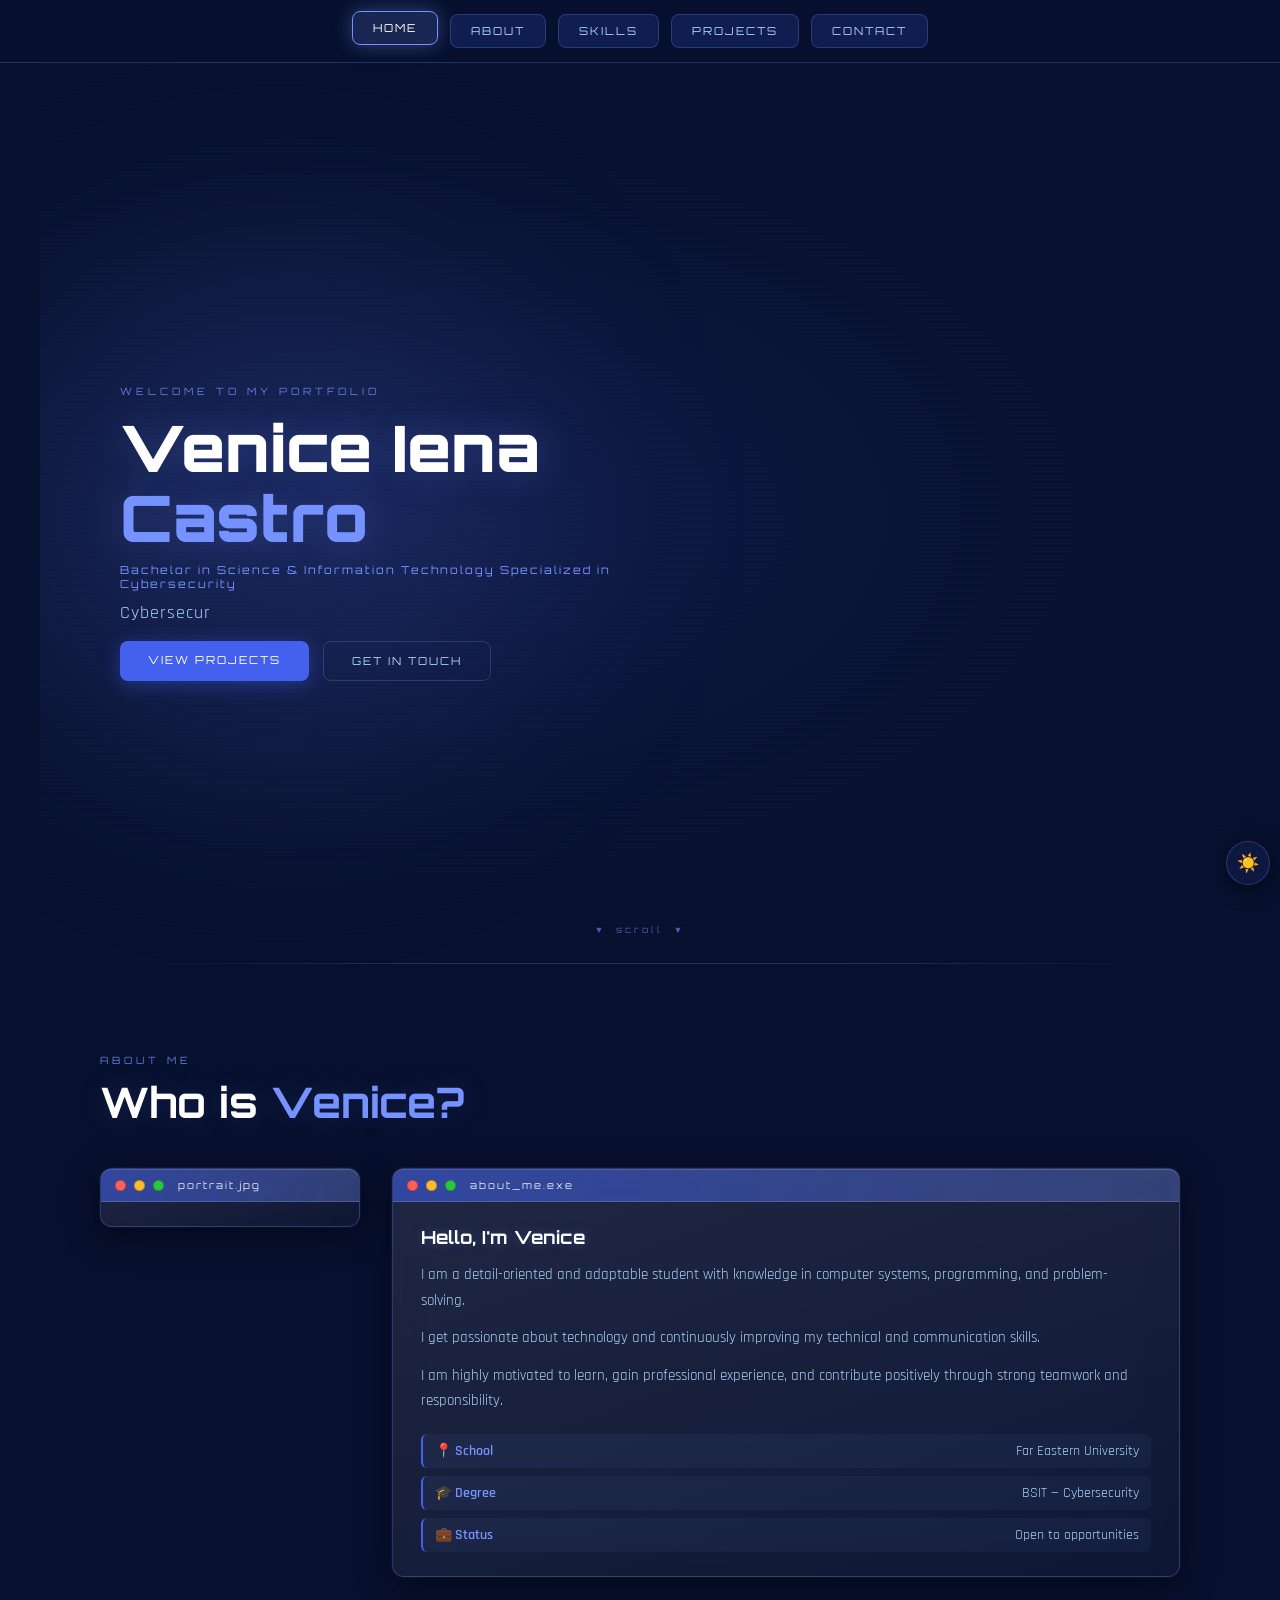
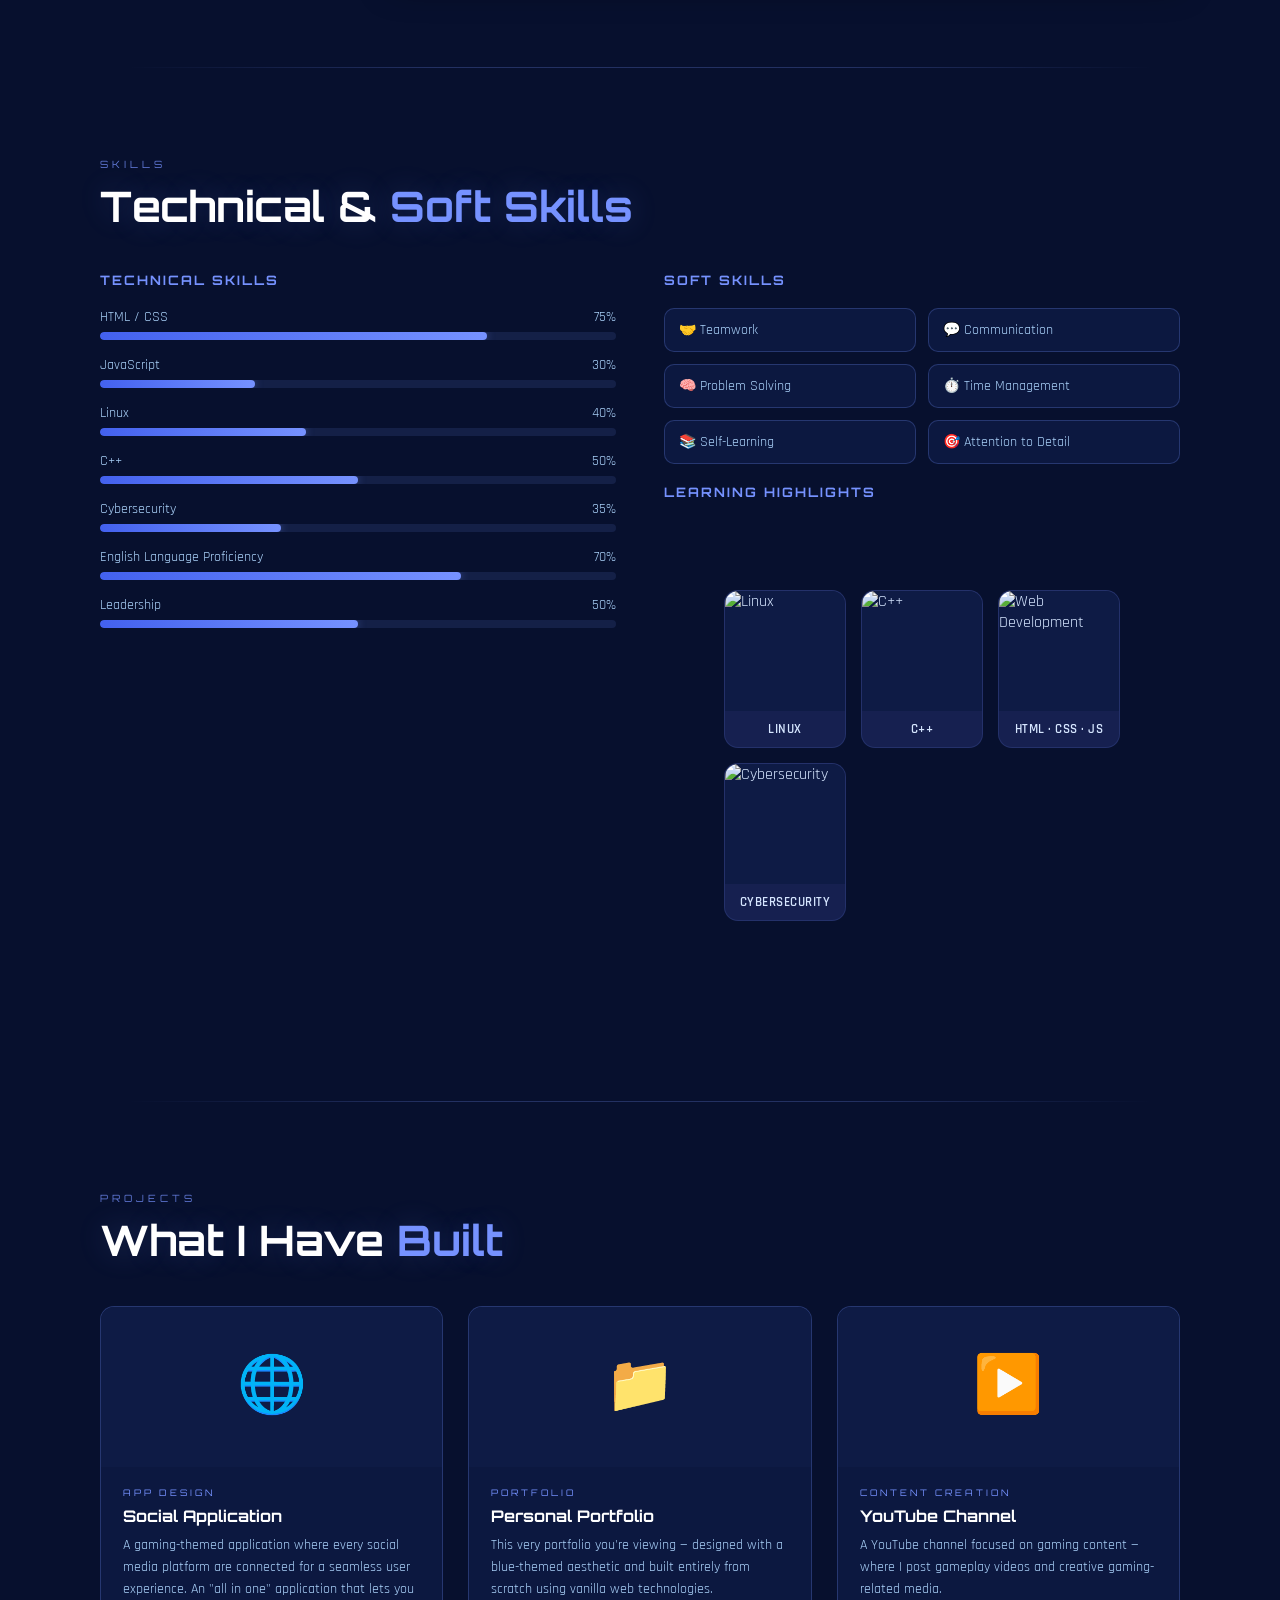
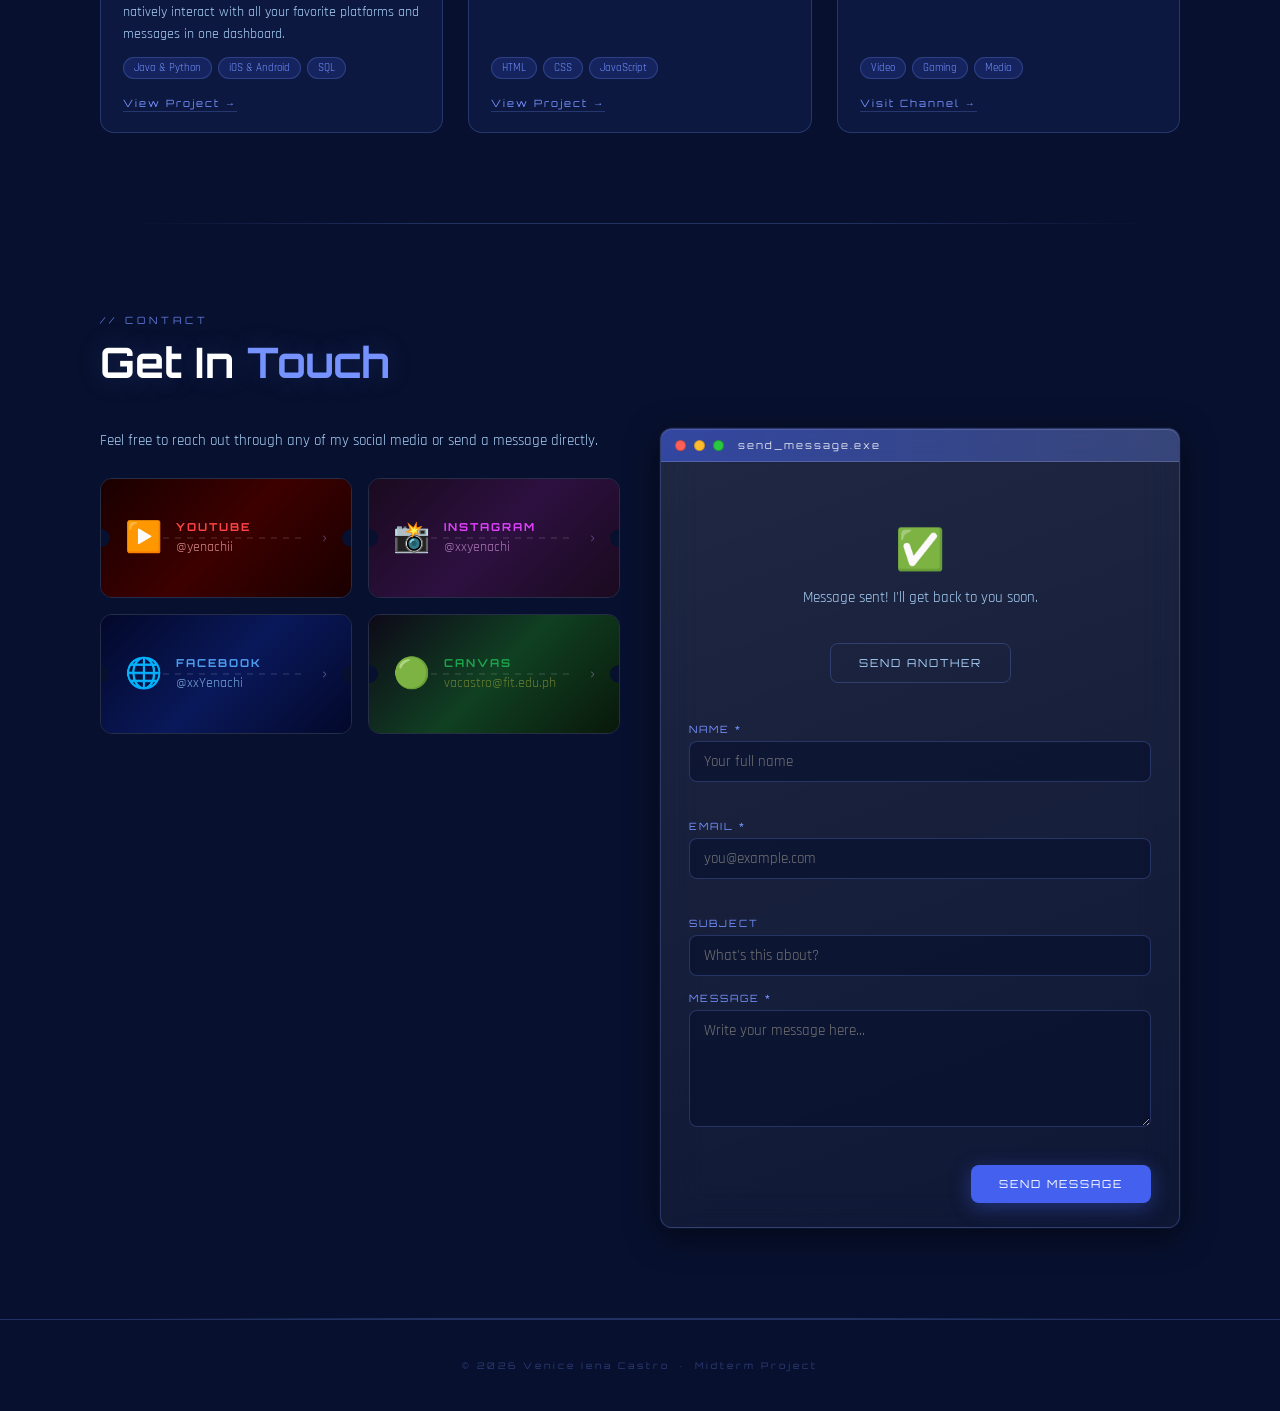
==== index.html @ 707dc6f8 "Update website added index,style,js" ====
<!DOCTYPE html>
<html lang="en" data-theme="dark">
<head>
<meta charset="UTF-8">
<meta name="viewport" content="width=device-width, initial-scale=1.0">
<title>Venice Iena Castro — Portfolio</title>
<link href="https://fonts.googleapis.com/css2?family=Orbitron:wght@400;700;900&family=Rajdhani:wght@300;400;600&display=swap" rel="stylesheet">
<link rel="stylesheet" href="style.css">
</head>
<body>

<!-- THEME TOGGLE -->
<button id="theme-toggle" aria-label="Toggle theme" title="Toggle light/dark mode">
  <span class="theme-icon">☀️</span>
</button>

<!-- HEADER & NAV -->
<header>
  <nav class="nav">
    <a href="#home"     class="nav-btn">Home</a>
    <a href="#about"    class="nav-btn">About</a>
    <a href="#skills"   class="nav-btn">Skills</a>
    <a href="#projects" class="nav-btn">Projects</a>
    <a href="#contact"  class="nav-btn">Contact</a>
  </nav>
</header>

<!-- HERO -->
<section id="home" class="hero">
  <div class="hero-scanlines"></div>
  <div class="hero-glow"></div>
  <div class="hero-content animate-fade-in">
    <p class="hero-label"> Welcome to my portfolio</p>
    <h1 class="hero-name">Venice Iena<br><span class="hero-name-accent">Castro</span></h1>
    <p class="hero-sub">Bachelor in Science &amp; Information Technology Specialized in Cybersecurity</p>
    <p class="hero-role" id="dynamic-role">Student Developer</p>
    <div class="hero-btns">
      <a href="#projects" class="btn-primary">View Projects</a>
      <a href="#contact"  class="btn-outline">Get In Touch</a>
    </div>
  </div>
  <div class="hero-img-wrap">
    <img src="4_Image.jpg" class="hero-img" alt="Venice Castro" onerror="this.style.display='none'">
  </div>
  <p class="hero-scroll">▼ &nbsp;scroll&nbsp; ▼</p>
</section>
<div class="divider"></div>

<!-- ABOUT -->
<section id="about" class="animate-section">
  <p class="section-label"> About me</p>
  <h2 class="section-title">Who is <span class="accent">Venice?</span></h2>
  <div class="about-grid">
    <div class="aero-window portrait-window">
      <div class="aero-titlebar">
        <div class="aero-dot aero-dot-red"></div>
        <div class="aero-dot aero-dot-amber"></div>
        <div class="aero-dot aero-dot-green"></div>
        <span class="aero-title-text">portrait.jpg</span>
      </div>
      <div class="aero-body">
        <img src="Me_NoBG.png" alt="Portrait of Venice" onerror="this.style.display='none'">
      </div>
    </div>
    <div class="aero-window info-window">
      <div class="aero-titlebar">
        <div class="aero-dot aero-dot-red"></div>
        <div class="aero-dot aero-dot-amber"></div>
        <div class="aero-dot aero-dot-green"></div>
        <span class="aero-title-text">about_me.exe</span>
      </div>
      <div class="aero-body">
        <h3>Hello, I'm Venice </h3>
        <p>I am a detail-oriented and adaptable student with knowledge in computer systems, programming, and problem-solving.</p>
        <p>I get passionate about technology and continuously improving my technical and communication skills.</p>
        <p>I am highly motivated to learn, gain professional experience, and contribute positively through strong teamwork and responsibility.</p>
        <div class="about-details">
          <div class="about-detail"><span class="detail-label">📍 School</span><span>Far Eastern University</span></div>
          <div class="about-detail"><span class="detail-label">🎓 Degree</span><span>BSIT — Cybersecurity</span></div>
          <div class="about-detail"><span class="detail-label">💼 Status</span><span>Open to opportunities</span></div>
        </div>
      </div>
    </div>
  </div>
</section>

<div class="divider"></div>

<!-- SKILLS -->
<section id="skills" class="animate-section">
  <p class="section-label">Skills</p>
  <h2 class="section-title">Technical &amp; <span class="accent">Soft Skills</span></h2>
  <div class="skills-container">

    <div class="skills-col">
      <h3 class="skills-col-title">Technical Skills</h3>
      <div class="skill-bars">
        <div class="skill-bar-item">
          <div class="skill-bar-header"><span>HTML / CSS</span><span>75%</span></div>
          <div class="skill-bar-bg"><div class="skill-bar-fill" data-width="75"></div></div>
        </div>
        <div class="skill-bar-item">
          <div class="skill-bar-header"><span>JavaScript</span><span>30%</span></div>
          <div class="skill-bar-bg"><div class="skill-bar-fill" data-width="30"></div></div>
        </div>
        <div class="skill-bar-item">
          <div class="skill-bar-header"><span>Linux</span><span>40%</span></div>
          <div class="skill-bar-bg"><div class="skill-bar-fill" data-width="40"></div></div>
        </div>
        <div class="skill-bar-item">
          <div class="skill-bar-header"><span>C++</span><span>50%</span></div>
          <div class="skill-bar-bg"><div class="skill-bar-fill" data-width="50"></div></div>
        </div>
        <div class="skill-bar-item">
          <div class="skill-bar-header"><span>Cybersecurity</span><span>35%</span></div>
          <div class="skill-bar-bg"><div class="skill-bar-fill" data-width="35"></div></div>
        </div>
         <div class="skill-bar-item">
          <div class="skill-bar-header"><span>English Language Proficiency</span><span>70%</span></div>
          <div class="skill-bar-bg"><div class="skill-bar-fill" data-width="70"></div></div>
        </div>
         <div class="skill-bar-item">
          <div class="skill-bar-header"><span>Leadership</span><span>50%</span></div>
          <div class="skill-bar-bg"><div class="skill-bar-fill" data-width="50"></div></div>
        </div>
      </div>
    </div>
    <div class="skills-col">
      <h3 class="skills-col-title">Soft Skills</h3>
      <div class="soft-skills-grid">
        <div class="soft-skill-card">🤝 Teamwork</div>
        <div class="soft-skill-card">💬 Communication</div>
        <div class="soft-skill-card">🧠 Problem Solving</div>
        <div class="soft-skill-card">⏱️ Time Management</div>
        <div class="soft-skill-card">📚 Self-Learning</div>
        <div class="soft-skill-card">🎯 Attention to Detail</div>
      </div>
      <h3 class="skills-col-title" style="margin-top: 20px; margin-bottom: 0px;">Learning Highlights</h3>
      
  <section id="highlight">
  <div class="highlight-grid">
    <a class="highlight-card" target="_blank">
      <div class="highlight-icon-wrap">
        <img src="Linux.png" alt="Linux">
      </div>
      <div class="highlight-name">LINUX</div>
      <div class="highlight-hover-info">
        <div class="highlight-genre">LINUX</div>
        <div class="highlight-desc">Essentials of Linux</div>
      </div>
    </a>

       <a class="highlight-card" target="_blank">
      <div class="highlight-icon-wrap">
        <img src="C++.png" alt="C++">
      </div>
      <div class="highlight-name">C++</div>
      <div class="highlight-hover-info">
        <div class="highlight-genre">C++</div>
        <div class="highlight-desc">Novice level — growing fast</div>
      </div>
    </a>

      <a class="highlight-card" target="_blank">
      <div class="highlight-icon-wrap">
        <img src="WebDev.png" alt="Web Development">
      </div>
      <div class="highlight-name">HTML · CSS · JS</div>
      <div class="highlight-hover-info">
        <div class="highlight-genre">HTML · CSS · JS</div>
        <div class="highlight-desc">Web fundamentals</div>
      </div>
    </a>
        <a class="highlight-card" target="_blank">
        <div class="highlight-icon-wrap">
          <img src="Cybersecurity.png" alt="Cybersecurity">
        </div>
        <div class="highlight-name">CYBERSECURITY</div>
        <div class="highlight-hover-info">
          <div class="highlight-genre">CYBERSECURITY</div>
          <div class="highlight-desc">Basic concepts & practices</div>
        </div>
      </a>
    </div>
  </div>
</section>
<div class="divider"></div>

<!-- PROJECTS -->
<section id="projects" class="animate-section">
  <p class="section-label">Projects</p>
  <h2 class="section-title">What I Have <span class="accent">Built</span></h2>
  <div class="projects-grid">
      <!--Card1-->
    <div class="project-card">
      <div class="project-img-wrap">
  <img src="" alt="Social App" onerror="this.parentElement.innerHTML='<div class=\'project-img-placeholder\'>🌐</div>'">
</div>
      <div class="project-body">
        <div class="project-genre">App Design</div>
        <h3 class="project-name">Social Application</h3>
        <p class="project-desc">A gaming-themed application where every social media platform are connected for a seamless user experience. 
          An "all in one" application that lets you natively interact with all your favorite platforms and messages in one dashboard.</p>
        <div class="project-tags">
          <span class="proj-tag">Java & Python</span>
          <span class="proj-tag">iOS & Android</span>
          <span class="proj-tag">SQL</span>
        </div>
        <a class="project-link" href="#" target="_blank">View Project →</a>
      </div>
    </div>

    <!--Card2-->
        <div class="project-card">
      <div class="project-img-wrap">
        <img src="" alt="Portfolio" onerror="this.parentElement.innerHTML='<div class=\'project-img-placeholder\'>📁</div>'">
      </div>
      <div class="project-body">
        <div class="project-genre">Portfolio</div>
        <h3 class="project-name">Personal Portfolio</h3>
        <p class="project-desc">This very portfolio you're viewing — designed with a blue-themed aesthetic and built entirely from scratch using vanilla web technologies.</p>
        <div class="project-tags">
          <span class="proj-tag">HTML</span>
          <span class="proj-tag">CSS</span>
          <span class="proj-tag">JavaScript</span>
        </div>
        <a class="project-link" href="#" target="_blank">View Project →</a>
      </div>
    </div>

    <!--Card3-->
    <div class="project-card">
      <div class="project-img-wrap">
        <img src="" alt="YouTube" onerror="this.parentElement.innerHTML='<div class=\'project-img-placeholder\'>▶️</div>'">
      </div>
      <div class="project-body">
        <div class="project-genre">Content Creation</div>
        <h3 class="project-name">YouTube Channel</h3>
        <p class="project-desc">A YouTube channel focused on gaming content — where I post gameplay videos and creative gaming-related media.</p>
        <div class="project-tags">
          <span class="proj-tag">Video</span>
          <span class="proj-tag">Gaming</span>
          <span class="proj-tag">Media</span>
        </div>
        <a class="project-link" href="https://www.youtube.com/@yenachii" target="_blank">Visit Channel →</a>
      </div>
    </div>
  </div>
</section>

<div class="divider"></div>

<!-- CONTACT -->
<section id="contact" class="animate-section">
  <p class="section-label">// Contact</p>
  <h2 class="section-title">Get In <span class="accent">Touch</span></h2>
  <div class="contact-layout">
    <!-- Social Tickets -->
    <div class="contact-left">
      <p class="contact-intro">Feel free to reach out through any of my social media or send a message directly.</p>
      <div class="tickets-grid">
        <a class="ticket ticket-yt" href="https://www.youtube.com/@yenachii" target="_blank">
          <div class="ticket-bg"></div>
          <div class="ticket-notch-left"></div><div class="ticket-notch-right"></div>
          <div class="ticket-dashes"></div>
          <div class="ticket-content">
            <div class="ticket-icon">▶️</div>
            <div class="ticket-info">
              <div class="ticket-platform">YouTube</div>
              <div class="ticket-handle">@yenachii</div>
            </div>
            <div class="ticket-arrow">›</div>
          </div>
        </a>
        <a class="ticket ticket-ig" href="https://www.instagram.com/xxyenachi" target="_blank">
          <div class="ticket-bg"></div>
          <div class="ticket-notch-left"></div><div class="ticket-notch-right"></div>
          <div class="ticket-dashes"></div>
          <div class="ticket-content">
            <div class="ticket-icon">📸</div>
            <div class="ticket-info">
              <div class="ticket-platform">Instagram</div>
              <div class="ticket-handle">@xxyenachi</div>
            </div>
            <div class="ticket-arrow">›</div>
          </div>
        </a>
        <a class="ticket ticket-fb" href="" target="_blank">
          <div class="ticket-bg"></div>
          <div class="ticket-notch-left"></div><div class="ticket-notch-right"></div>
          <div class="ticket-dashes"></div>
          <div class="ticket-content">
            <div class="ticket-icon">🌐</div>
            <div class="ticket-info">
              <div class="ticket-platform">Facebook</div>
              <div class="ticket-handle">@xxYenachi</div>
            </div>
            <div class="ticket-arrow">›</div>
          </div>
        </a>
        <a class="ticket ticket-ca" href="" target="_blank">
          <div class="ticket-bg"></div>
          <div class="ticket-notch-left"></div><div class="ticket-notch-right"></div>
          <div class="ticket-dashes"></div>
          <div class="ticket-content">
            <div class="ticket-icon">🟢</div>
            <div class="ticket-info">
              <div class="ticket-platform">Canvas</div>
              <div class="ticket-handle">vacastro@fit.edu.ph</div>
            </div>
            <div class="ticket-arrow">›</div>
          </div>
        </a>
      </div>
    </div>
    <!-- Contact Form -->
    <div class="contact-right">
      <div class="aero-window form-window">
        <div class="aero-titlebar">
          <div class="aero-dot aero-dot-red"></div>
          <div class="aero-dot aero-dot-amber"></div>
          <div class="aero-dot aero-dot-green"></div>
          <span class="aero-title-text">send_message.exe</span>
        </div>
        <div class="aero-body">
          <div id="form-success" class="form-success" hidden>
            <span>✅</span>
            <p>Message sent! I'll get back to you soon.</p>
            <button id="form-reset" class="btn-outline" style="margin-top:12px;">Send another</button>
          </div>
          <form id="contact-form" novalidate>
            <div class="form-group">
              <label for="f-name">Name *</label>
              <input type="text" id="f-name" name="name" placeholder="Your full name" autocomplete="name">
              <span class="form-error" id="err-name"></span>
            </div>
            <div class="form-group">
              <label for="f-email">Email *</label>
              <input type="email" id="f-email" name="email" placeholder="you@example.com" autocomplete="email">
              <span class="form-error" id="err-email"></span>
            </div>
            <div class="form-group">
              <label for="f-subject">Subject</label>
              <input type="text" id="f-subject" name="subject" placeholder="What's this about?">
            </div>
            <div class="form-group">
              <label for="f-message">Message *</label>
              <textarea id="f-message" name="message" rows="5" placeholder="Write your message here…"></textarea>
              <span class="form-error" id="err-message"></span>
            </div>
            <div class="form-footer">
              <p class="form-saved-note" id="saved-note">💾 Draft auto-saved</p>
              <button type="submit" class="btn-primary">Send Message</button>
            </div>
          </form>
        </div>
      </div>
    </div>
  </div>
</section>

<div class="divider"></div>

<!-- FOOTER -->
<footer>
  <p>© 2026 Venice Iena Castro &nbsp;·&nbsp; Midterm Project</p>
</footer>

<script src="script.js"></script>
</body>
</html>
---- style.css ----
/* ────────────────────────────────────────────────
   style.css — My Portfolio
   ──────────────────────────────────────────────── */

*, *::before, *::after { box-sizing: border-box; margin: 0; padding: 0; }

/* ══ CSS VARIABLES — DARK THEME (default) ══ */
:root,
[data-theme="dark"] {
  --bg:       #07102E;
  --deep:     #050D22;
  --surface:  #0E1B45;
  --panel:    #162050;
  --primary:  #4361EE;
  --glow:     #7692FF;
  --accent:   #ABD2FA;
  --light:    #D6E6FF;
  --white:    #ffffff;
  --text:     #D6E6FF;
  --text-dim: #7692FF;
  --card-bg:  rgba(14,27,69,0.8);
  --border:   rgba(118,146,255,0.25);
  --input-bg: rgba(7,16,46,0.6);
  --shadow:   rgba(0,0,0,0.5);
  --nav-bg:   rgba(7,16,46,0.82);
  --footer-c: rgba(118,146,255,0.35);
  --tag-bg:   rgba(67,97,238,0.18);
  --tag-c:    #7692FF;
  --font-title: 'Orbitron', sans-serif;
  --font-body:  'Rajdhani', sans-serif;
  color-scheme: dark;
}

/* ══ LIGHT THEME ══ */
[data-theme="light"] {
  --bg:       #EEF2FF;
  --deep:     #DDE3FA;
  --surface:  #FFFFFF;
  --panel:    #F4F6FF;
  --primary:  #4361EE;
  --glow:     #4361EE;
  --accent:   #1a2c8a;
  --light:    #1a1f3a;
  --white:    #111827;
  --text:     #1a1f3a;
  --text-dim: #4361EE;
  --card-bg:  rgba(255,255,255,0.85);
  --border:   rgba(67,97,238,0.3);
  --input-bg: rgba(255,255,255,0.9);
  --shadow:   rgba(67,97,238,0.15);
  --nav-bg:   rgba(238,242,255,0.9);
  --footer-c: #4361EE;
  --tag-bg:   rgba(67,97,238,0.12);
  --tag-c:    #4361EE;
  color-scheme: light;
}

/* ══ BASE ══ */
html { scroll-behavior: smooth; }

body {
  background: var(--bg);
  color: var(--text);
  overflow-x: hidden;
  font-family: var(--font-body);
  transition: background 0.35s ease, color 0.35s ease;
}

::-webkit-scrollbar { width: 6px; }
::-webkit-scrollbar-track { background: var(--deep); }
::-webkit-scrollbar-thumb { background: var(--primary); border-radius: 3px; }

/* ══ THEME TOGGLE ══ */
#theme-toggle {
  position: fixed;
  bottom: 15px;
  right: 10px;
  z-index: 1100;
  width: 44px;
  height: 44px;
  border-radius: 50%;
  border: 1px solid var(--border);
  background: var(--card-bg);
  backdrop-filter: blur(12px);
  cursor: pointer;
  display: flex;
  align-items: center;
  justify-content: center;
  font-size: 18px;
  transition: transform 0.25s ease, box-shadow 0.25s ease;
  box-shadow: 0 4px 20px var(--shadow);
}
#theme-toggle:hover {
  transform: scale(1.15) rotate(15deg);
  box-shadow: 0 0 20px rgba(118,146,255,0.5);
}

/* ══ HEADER ══ */
header {
  position: sticky;
  top: 0;
  z-index: 999;
  padding: 14px 24px;
  background: var(--nav-bg);
  backdrop-filter: blur(14px);
  border-bottom: 1px solid var(--border);
  transition: background 0.35s;
}

.nav { display: flex; justify-content: center; gap: 12px; flex-wrap: wrap; }

.nav-btn {
  text-decoration: none;
  color: var(--accent);
  padding: 9px 20px;
  border: 1px solid var(--border);
  border-radius: 8px;
  background: var(--tag-bg);
  font-family: var(--font-title);
  font-size: 11px;
  font-weight: 400;
  letter-spacing: 2px;
  text-transform: uppercase;
  backdrop-filter: blur(8px);
  transition: 0.25s ease;
}
.nav-btn:hover, .nav-btn.active {
  color: var(--white);
  background: rgba(118,146,255,0.18);
  border-color: var(--glow);
  transform: translateY(-3px);
  box-shadow: 0 0 20px rgba(118,146,255,0.4);
}

/* ══ HERO ══ */
.hero {
  position: relative;
  min-height: 100vh;
  display: flex;
  align-items: center;
  justify-content: space-between;
  padding: 100px 80px 60px;
  gap: 40px;
  overflow: hidden;
  background: radial-gradient(ellipse at 30% 50%, rgba(67,97,238,0.15) 0%, transparent 60%);
}

.hero-scanlines {
  position: absolute;
  inset: 0;
  z-index: 0;
  background: repeating-linear-gradient(0deg, transparent, transparent 3px,
    rgba(118,146,255,0.02) 3px, rgba(118,146,255,0.02) 4px);
  pointer-events: none;
}
[data-theme="light"] .hero-scanlines { opacity: 0; }

.hero-glow {
  position: absolute;
  width: 500px; height: 500px;
  background: rgba(118,146,255,0.1);
  filter: blur(120px);
  border-radius: 50%;
  top: 50%; left: 20%;
  transform: translate(-50%, -50%);
  pointer-events: none;
  z-index: 0;
}

.hero-content {
  position: relative;
  z-index: 2;
  flex: 1;
  max-width: 600px;
}

.hero-label {
  font-family: var(--font-title);
  font-size: 10px;
  letter-spacing: 4px;
  color: var(--glow);
  text-transform: uppercase;
  margin-bottom: 16px;
  opacity: 0.8;
}

.hero-name {
  font-family: var(--font-title);
  font-size: clamp(32px, 5vw, 64px);
  font-weight: 900;
  color: var(--white);
  line-height: 1.1;
  margin-bottom: 10px;
  text-shadow: 0 0 40px rgba(118,146,255,0.3);
}
.hero-name-accent { color: var(--glow); }

.hero-role {
  display: block;
  min-width: 260px;
  min-height: 40px;
  font-family: var(--font-body);
  font-size: clamp(14px, 2vw, 18px);
  color: var(--accent);
  letter-spacing: 1px;
}
.hero-sub {
  font-size: 14px;
  color: var(--text-dim);
  letter-spacing: 2px;
  font-family: var(--font-title);
  margin-bottom: 10px;
  font-size: 11px;
}

.hero-btns { display: flex; gap: 14px; flex-wrap: wrap; }

.btn-primary {
  padding: 12px 28px;
  background: var(--primary);
  color: #fff;
  border: none;
  border-radius: 8px;
  font-family: var(--font-title);
  font-size: 11px;
  letter-spacing: 2px;
  text-transform: uppercase;
  text-decoration: none;
  cursor: pointer;
  transition: 0.25s ease;
  box-shadow: 0 4px 20px rgba(67,97,238,0.4);
}
.btn-primary:hover {
  background: var(--glow);
  transform: translateY(-3px);
  box-shadow: 0 8px 28px rgba(118,146,255,0.5);
}

.btn-outline {
  padding: 12px 28px;
  background: transparent;
  color: var(--accent);
  border: 1px solid var(--border);
  border-radius: 8px;
  font-family: var(--font-title);
  font-size: 11px;
  letter-spacing: 2px;
  text-transform: uppercase;
  text-decoration: none;
  cursor: pointer;
  transition: 0.25s ease;
}
.btn-outline:hover {
  border-color: var(--glow);
  color: var(--white);
  background: rgba(118,146,255,0.1);
  transform: translateY(-3px);
}

.hero-img-wrap {
  position: relative;
  z-index: 2;
  flex: 0 0 auto;
}
.hero-img {
  width: clamp(200px, 25vw, 360px);
  height: auto;
  filter: drop-shadow(0 0 30px rgba(118,146,255,0.3));
  animation: heroFloat 5s ease-in-out infinite;
  mask-image: linear-gradient(to bottom, black 70%, transparent 100%);
  -webkit-mask-image: linear-gradient(to bottom, black 70%, transparent 100%);
}

@keyframes heroFloat {
  0%,100% { transform: translateY(0); }
  50%      { transform: translateY(-16px); }
}

.hero-scroll {
  position: absolute;
  bottom: 28px;
  left: 50%;
  transform: translateX(-50%);
  z-index: 4;
  font-family: var(--font-title);
  font-size: 9px;
  letter-spacing: 3px;
  color: var(--glow);
  opacity: 0.6;
  animation: blink 2s ease-in-out infinite;
}
@keyframes blink { 0%,100%{opacity:0.6} 50%{opacity:0.15} }

/* ══ SECTION LAYOUT ══ */
section {
  padding: 90px 60px;
  max-width: 1200px;
  margin: 0 auto;
}

.section-label {
  font-family: var(--font-title);
  font-size: 10px;
  letter-spacing: 4px;
  color: var(--glow);
  text-transform: uppercase;
  margin-bottom: 10px;
  opacity: 0.8;
}
.section-title {
  font-family: var(--font-title);
  font-size: clamp(24px, 4vw, 42px);
  font-weight: 700;
  color: var(--white);
  margin-bottom: 40px;
  text-shadow: 0 0 30px rgba(118,146,255,0.2);
}

.accent { color: var(--glow); }

.divider {
  width: 80%;
  height: 1px;
  background: linear-gradient(90deg, transparent, var(--border) 30%, var(--border) 70%, transparent);
  margin: 0 auto;
}

/* ══ ANIMATE SECTIONS (scroll-triggered) ══ */
.animate-section {
  opacity: 0;
  transform: translateY(40px);
  transition: opacity 0.7s ease, transform 0.7s ease;
}
.animate-section.visible {
  opacity: 1;
  transform: translateY(0);
}
.animate-fade-in {
  opacity: 0;
  animation: fadeInUp 0.9s ease forwards 0.2s;
}
@keyframes fadeInUp {
  from { opacity:0; transform:translateY(30px); }
  to   { opacity:1; transform:translateY(0); }
}

/* ══ AERO GLASS WINDOWS ══ */
.aero-window {
  background: linear-gradient(160deg, rgba(255,255,255,0.1) 0%, rgba(255,255,255,0.03) 100%);
  border: 1px solid var(--border);
  border-radius: 12px;
  box-shadow: inset 0 1px 0 rgba(255,255,255,0.2), 0 8px 32px var(--shadow), 0 0 0 1px rgba(118,146,255,0.08);
  backdrop-filter: blur(20px);
  overflow: hidden;
  transition: background 0.35s, border 0.35s;
}
[data-theme="light"] .aero-window {
  background: rgba(255,255,255,0.85);
  border-color: rgba(67,97,238,0.2);
  box-shadow: 0 4px 24px rgba(67,97,238,0.12);
}

.aero-titlebar {
  display: flex;
  align-items: center;
  gap: 8px;
  padding: 10px 14px;
  background: linear-gradient(90deg, rgba(67,97,238,0.55) 0%, rgba(118,146,255,0.3) 100%);
  border-bottom: 1px solid rgba(255,255,255,0.15);
}
[data-theme="light"] .aero-titlebar {
  background: linear-gradient(90deg, rgba(67,97,238,0.8), rgba(118,146,255,0.6));
}
.aero-dot { width:11px; height:11px; border-radius:50%; border:1px solid rgba(0,0,0,0.2); }
.aero-dot-red   { background:#FF5F57; }
.aero-dot-amber { background:#FEBC2E; }
.aero-dot-green { background:#28C840; }
.aero-title-text {
  margin-left:6px;
  font-family: var(--font-title);
  font-size:10px;
  letter-spacing:2px;
  color:rgba(255,255,255,0.85);
}
.aero-body { padding: 24px 28px; }
.aero-body h3 {
  font-family: var(--font-title);
  font-size:18px;
  color: var(--white);
  margin-bottom:14px;
  text-shadow: 0 0 12px rgba(118,146,255,0.3);
}
.aero-body p {
  font-family: var(--font-body);
  font-size:15px;
  line-height:1.7;
  color: var(--accent);
  margin-bottom:12px;
}

/* About detail rows */
.about-details { margin-top:20px; display:flex; flex-direction:column; gap:8px; }
.about-detail {
  display:flex;
  justify-content:space-between;
  align-items:center;
  padding:8px 12px;
  background: rgba(118,146,255,0.06);
  border-radius:6px;
  border-left:2px solid var(--primary);
  font-family: var(--font-body);
  font-size:14px;
  color: var(--accent);
}
.detail-label { font-weight:600; color: var(--glow); }

/* ══ ABOUT GRID ══ */
.about-grid {
  display:flex;
  gap:32px;
  flex-wrap:wrap;
  align-items:flex-start;
}
.portrait-window {
  flex: 0 0 260px;
}
.portrait-window .aero-body { padding:12px; }
.portrait-window img {
  width:100%;
  height:auto;
  border-radius:8px;
  display:block;
}
.info-window { flex:1; min-width:280px; }

/* ══ SKILLS ══ */
.skills-container {
  display:grid;
  grid-template-columns:1fr 1fr;
  gap:48px;
  align-items:start;
}
.skills-col-title {
  font-family: var(--font-title);
  font-size:13px;
  letter-spacing:2px;
  color: var(--glow);
  margin-bottom:20px;
  text-transform:uppercase;
}

/* Skill Bars */
.skill-bars { display:flex; flex-direction:column; gap:16px; }
.skill-bar-item { }
.skill-bar-header {
  display:flex;
  justify-content:space-between;
  font-family: var(--font-body);
  font-size:14px;
  color: var(--accent);
  margin-bottom:6px;
}
.skill-bar-bg {
  width:100%;
  height:8px;
  background: rgba(118,146,255,0.12);
  border-radius:4px;
  overflow:hidden;
}
.skill-bar-fill {
  height:100%;
  width:0%;
  background: linear-gradient(90deg, var(--primary), var(--glow));
  border-radius:4px;
  transition: width 1.2s cubic-bezier(0.23,1,0.32,1);
  box-shadow:0 0 8px rgba(118,146,255,0.4);
}

/* Soft skill cards */
.soft-skills-grid { display:grid; grid-template-columns:1fr 1fr; gap:12px; }
.soft-skill-card {
  padding:12px 14px;
  background: var(--card-bg);
  border:1px solid var(--border);
  border-radius:10px;
  font-family: var(--font-body);
  font-size:14px;
  color: var(--accent);
  transition:0.25s ease;
}
.soft-skill-card:hover {
  border-color: var(--glow);
  background: rgba(118,146,255,0.1);
  transform:translateY(-3px);
  box-shadow:0 4px 16px rgba(118,146,255,0.2);
}

/* ══ HIGHLIGHT GRID ══ */
.highlight-grid {
      display: grid;
      grid-template-columns: repeat(auto-fill, minmax(100px, 100fr));
      gap: 15px;
    }
    .highlight-card {
      position: relative;
      border-radius: 14px;
      overflow: hidden;
      background: var(--panel);
      border: 1px solid rgba(118,146,255,0.15);
      cursor: pointer;
      transition: transform 0.3s ease, box-shadow 0.3s ease;
      text-decoration: none;
      display: block;
    
    }
    .highlight-card:hover {
      transform: translateY(-8px) scale(1.04);
      box-shadow: 0 0 28px rgba(118,146,255,0.45), 0 10px 40px rgba(0,0,0,0.5);
      border-color: rgba(118,146,255,0.5);
    }
    .highlight-icon-wrap {
      width: 100%;
      padding-top: 100%;
      position: relative;
      background: var(--surface);
      overflow: hidden;
    }
    .highlight-icon-wrap img {
      position: absolute;
      inset: 0;
      width: 100%;
      height: 100%;
      object-fit: cover;
      transition: transform 0.3s ease;
    }
    .highlight-icon-placeholder {
      position: absolute;
      inset: 0;
      display: flex;
      align-items: center;
      justify-content: center;
      font-size: 42px;
    }
    .highlight-name {
      padding: 10px 12px;
      font-family: 'Rajdhani', sans-serif;
      font-size: 13px;
      font-weight: 600;
      color: var(--light);
      text-align: center;
      letter-spacing: 0.5px;
    }
    .highlight-hover-info {
      position: absolute;
      inset: 0;
      background: rgba(7,16,46,0.93);
      display: flex;
      flex-direction: column;
      align-items: center;
      justify-content: center;
      padding: 16px;
      opacity: 0;
      transition: opacity 0.3s ease;
      gap: 8px;
    }
    .highlight-card:hover .highlight-hover-info { opacity: 1; }
    .highlight-hover-info .highlight-genre {
      font-family: 'Orbitron', sans-serif;
      font-size: 9px;
      letter-spacing: 2px;
      color: var(--glow);
      text-transform: uppercase;
    }
    .highlight-card:hover .highlight-icon-wrap img { transform: scale(1.05); }

    .highlight-hover-info .highlight-desc {
      font-family: 'Rajdhani', sans-serif;
      font-size: 13px;
      color: var(--accent);
      text-align: center;
      line-height: 1.5;
    }

/* ══ PROJECTS ══ */
.projects-grid {
  display:grid;
  grid-template-columns: repeat(auto-fill, minmax(260px, 1fr));
  gap: 25px;
   margin-top: 40px;
}
.project-card {
  background: var(--card-bg);
  border:1px solid var(--border);
  border-radius:14px;
  overflow:hidden;
  transition:0.3s ease;
  display:flex;
  flex-direction:column;
}
.project-card:hover {
  transform:translateY(-8px);
  box-shadow:0 16px 48px var(--shadow), 0 0 0 1px var(--glow);
}
.project-img-wrap {
  width:100%;
  height:160px;
  overflow:hidden;
  background: var(--surface);
  display:flex;
  align-items:center;
  justify-content:center;
}
.project-img-wrap img { width:100%; height:100%; object-fit:cover; transition:0.3s ease; }
.project-card:hover .project-img-wrap img { transform:scale(1.05); }
.project-img-placeholder { font-size:56px; }
.project-body { padding:20px 22px; flex:1; display:flex; flex-direction:column; gap:8px; }
.project-genre { font-family:var(--font-title); font-size:9px; letter-spacing:3px; color:var(--glow); text-transform:uppercase; }
.project-name { font-family:var(--font-title); font-size:16px; color:var(--white); }
.project-desc { font-family:var(--font-body); font-size:14px; color:var(--accent); line-height:1.6; flex:1; }
.project-tags { display:flex; flex-wrap:wrap; gap:6px; margin-top:4px; }
.proj-tag {
  padding:3px 10px;
  background:var(--tag-bg);
  border:1px solid var(--border);
  border-radius:12px;
  font-size:11px;
  color:var(--tag-c);
  font-family:var(--font-body);
}
.project-link {
  display:inline-block;
  margin-top:10px;
  font-family:var(--font-title);
  font-size:10px;
  letter-spacing:2px;
  color:var(--glow);
  text-decoration:none;
  border-bottom:1px solid var(--border);
  padding-bottom:2px;
  transition:0.2s ease;
  width:fit-content;
}
.project-link:hover { color:var(--white); border-color:var(--glow); }

/* ══ CONTACT LAYOUT ══ */
.contact-layout { display:flex; gap:40px; flex-wrap:wrap; align-items:flex-start; }
.contact-left { flex:1; min-width:280px; }
.contact-intro { font-family:var(--font-body); font-size:15px; color:var(--accent); line-height:1.7; margin-bottom:24px; }
.contact-right { flex:1; min-width:300px; }
.form-window { width:100%; }

/* Tickets */
.tickets-grid { display:grid; grid-template-columns:repeat(auto-fill, minmax(220px, 1fr)); gap:16px; }
.ticket {
  position:relative; border-radius:12px; overflow:hidden;
  border:1px solid rgba(255,255,255,0.12); cursor:pointer;
  text-decoration:none; display:block;
  transition:transform 0.3s ease, box-shadow 0.3s ease; height:120px;
}
.ticket:hover { transform:translateY(-5px) rotate(-1deg); box-shadow:0 12px 40px var(--shadow); }
.ticket-notch-left,.ticket-notch-right {
  position:absolute; top:50%; width:18px; height:18px;
  border-radius:50%; background:var(--bg); transform:translateY(-50%); z-index:2;
}
.ticket-notch-left{left:-9px} .ticket-notch-right{right:-9px}
.ticket-dashes {
  position:absolute; left:50%; top:50%; transform:translate(-50%,-50%);
  height:1px; width:60%;
  background:repeating-linear-gradient(90deg,rgba(255,255,255,0.18) 0px,rgba(255,255,255,0.18) 6px,transparent 6px,transparent 12px);
}
.ticket-bg { position:absolute; inset:0; }
.ticket-content { position:relative; z-index:1; display:flex; align-items:center; height:100%; padding:0 24px; gap:14px; }
.ticket-icon { font-size:30px; flex-shrink:0; }
.ticket-info { flex:1; }
.ticket-platform { font-family:var(--font-title); font-size:11px; font-weight:700; letter-spacing:2px; text-transform:uppercase; margin-bottom:4px; }
.ticket-handle { font-family:var(--font-body); font-size:14px; opacity:0.8; }
.ticket-arrow { font-size:18px; opacity:0.5; transition:0.2s; }
.ticket:hover .ticket-arrow { opacity:1; transform:translateX(4px); }

.ticket-yt .ticket-bg { background:linear-gradient(135deg,#1a0000,#3d0000 50%,#1a0000); }
.ticket-yt .ticket-platform { color:#FF4444; }
.ticket-yt .ticket-handle { color:#FFAAAA; }
.ticket-ig .ticket-bg { background:linear-gradient(135deg,#1a0a1f,#2d1040 50%,#1a0a1f); }
.ticket-ig .ticket-platform { color:#E040FB; }
.ticket-ig .ticket-handle { color:#CE93D8; }
.ticket-fb .ticket-bg { background:linear-gradient(135deg,#03082a,#09185a 50%,#03082a); }
.ticket-fb .ticket-platform { color:#4D9FF2; }
.ticket-fb .ticket-handle { color:#90CAF9; }
.ticket-ca .ticket-bg { background:linear-gradient(135deg,#0e0918,#104022 50%,#09180a); }
.ticket-ca .ticket-platform { color:#1ca34b; }
.ticket-ca .ticket-handle { color:#819037; }

/* ══ CONTACT FORM ══ */
.form-group { display:flex; flex-direction:column; gap:6px; margin-bottom:16px; }
.form-group label {
  font-family:var(--font-title); font-size:10px; letter-spacing:2px;
  color:var(--glow); text-transform:uppercase;
}
.form-group input, .form-group textarea {
  background: var(--input-bg);
  border:1px solid var(--border);
  border-radius:8px;
  padding:10px 14px;
  color:var(--text);
  font-family:var(--font-body);
  font-size:15px;
  transition:border 0.2s, box-shadow 0.2s, background 0.35s;
  resize:vertical;
  outline:none;
}
.form-group input:focus, .form-group textarea:focus {
  border-color:var(--glow);
  box-shadow:0 0 0 3px rgba(118,146,255,0.15);
}
.form-group input.invalid, .form-group textarea.invalid {
  border-color:#FF5F57;
  box-shadow:0 0 0 3px rgba(255,95,87,0.15);
}
.form-error {
  font-family:var(--font-body); font-size:13px; color:#FF5F57; min-height:16px;
}
.form-footer { display:flex; align-items:center; justify-content:space-between; flex-wrap:wrap; gap:12px; margin-top:8px; }
.form-saved-note {
  font-family:var(--font-body); font-size:12px; color:var(--text-dim); opacity:0;
  transition:opacity 0.4s ease;
}
.form-saved-note.visible { opacity:1; }

.form-success {
  display:flex; flex-direction:column; align-items:center;
  justify-content:center; padding:40px 20px; gap:8px; text-align:center;
  font-family:var(--font-body); color:var(--accent); font-size:15px;
}
.form-success span { font-size:40px; }

/* ══ FOOTER ══ */
footer {
  text-align:center; padding:40px 20px;
  border-top:1px solid var(--border);
  font-family:var(--font-title);
  font-size:9px; letter-spacing:3px;
  color: var(--footer-c);
}

/* ══ RESPONSIVE ══ */
@media (max-width:900px) {
  .hero { flex-direction:column; text-align:center; padding:100px 32px 60px; align-items:center; }
  .hero-btns { justify-content:center; }
  .hero-img-wrap { order:-1; }
  .skills-container { grid-template-columns:1fr; }
  .about-grid { flex-direction:column; align-items:center; }
  .portrait-window { flex:none; width:100%; max-width:320px; }
  section { padding:60px 24px; }
  .contact-layout { flex-direction:column; }
}
@media (max-width:600px) {
  .projects-grid { grid-template-columns:1fr; }
  .tickets-grid  { grid-template-columns:1fr; }
  .soft-skills-grid { grid-template-columns:1fr; }
  .hero-name { font-size:28px; }
}
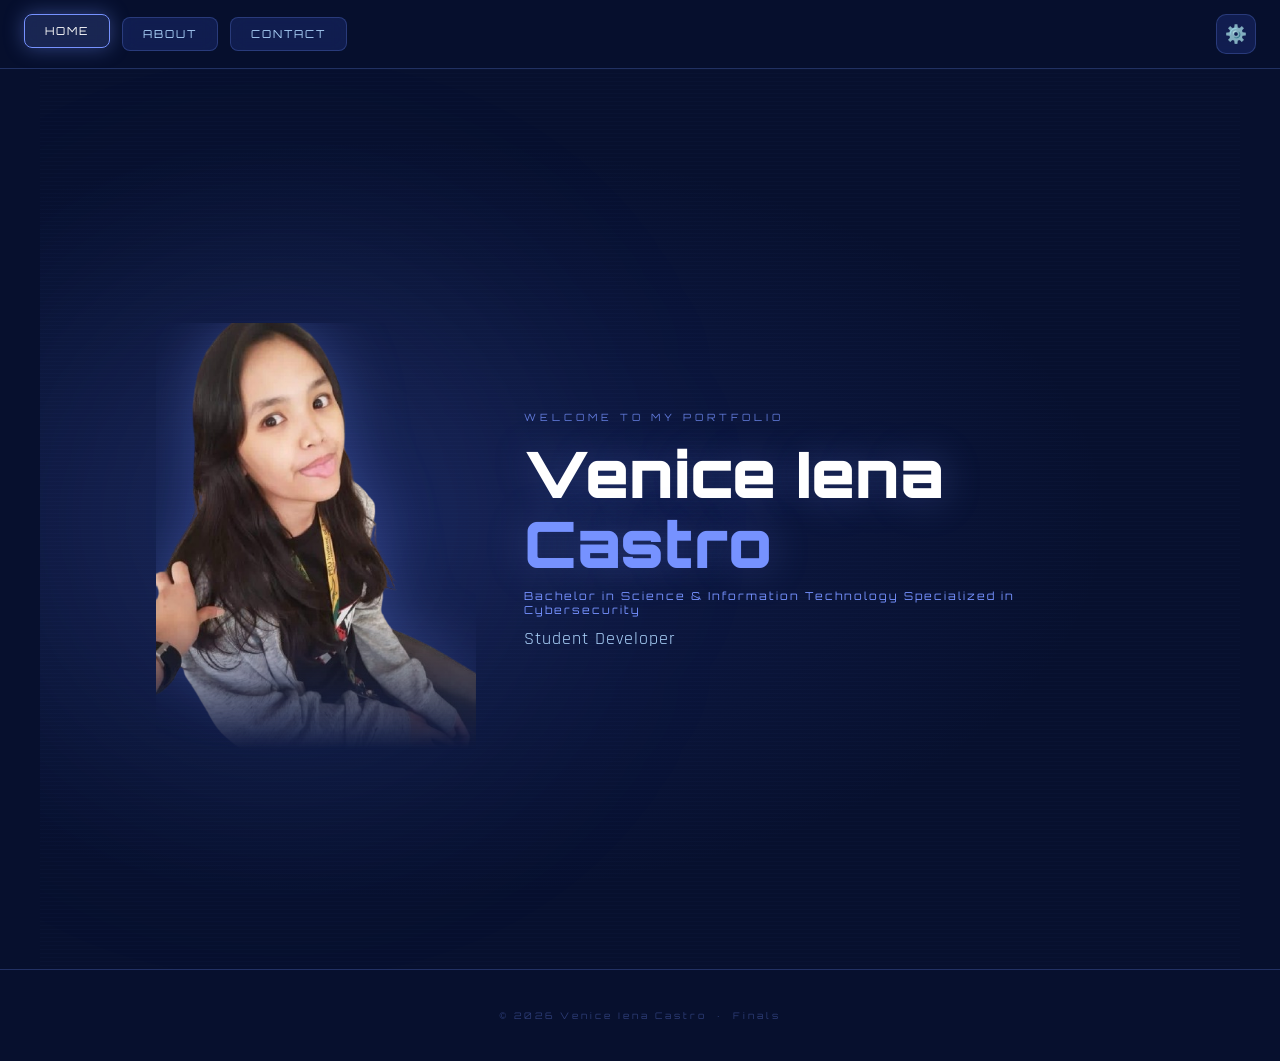
==== commit 1efbed43: "Update portfolio website" ====
--- a/index.html
+++ b/index.html
@@ -5,367 +5,71 @@
 <meta name="viewport" content="width=device-width, initial-scale=1.0">
 <title>Venice Iena Castro — Portfolio</title>
 <link href="https://fonts.googleapis.com/css2?family=Orbitron:wght@400;700;900&family=Rajdhani:wght@300;400;600&display=swap" rel="stylesheet">
-<link rel="stylesheet" href="style.css">
+<link rel="stylesheet" href="css/theme.css">
+<link rel="stylesheet" href="css/style.css">
+<link rel="stylesheet" href="css/window.css">
+<link rel="stylesheet" href="css/responsive.css">
 </head>
 <body>
 
-<!-- THEME TOGGLE -->
-<button id="theme-toggle" aria-label="Toggle theme" title="Toggle light/dark mode">
-  <span class="theme-icon">☀️</span>
-</button>
-
-<!-- HEADER & NAV -->
+<!-- header -->
 <header>
   <nav class="nav">
-    <a href="#home"     class="nav-btn">Home</a>
-    <a href="#about"    class="nav-btn">About</a>
-    <a href="#skills"   class="nav-btn">Skills</a>
-    <a href="#projects" class="nav-btn">Projects</a>
-    <a href="#contact"  class="nav-btn">Contact</a>
+    <a href="index.html" class="nav-btn">Home</a>
+    <a href="about.html" class="nav-btn">About</a>
+    <a href="contact.html" class="nav-btn">Contact</a>
   </nav>
+  <button id="settings-toggle" class="settings-btn" aria-label="Settings" title="Settings">⚙️</button>
+  <div class="scroll-progress"></div>
 </header>
 
-<!-- HERO -->
+<!-- settings -->
+<div id="settings-panel" class="settings-panel">
+  <div class="settings-row">
+    <span class="settings-label">Dark Mode</span>
+    <label class="switch">
+      <input type="checkbox" id="dark-toggle">
+      <span class="switch-track"><span class="switch-thumb"></span></span>
+    </label>
+  </div>
+  <div class="settings-row">
+    <span class="settings-label">Font Size</span>
+    <div class="font-controls">
+      <button id="font-dec" class="font-btn" type="button">A−</button>
+      <button id="font-inc" class="font-btn" type="button">A+</button>
+    </div>
+  </div>
+  <div class="settings-row">
+    <span class="settings-label">High Contrast</span>
+    <label class="switch">
+      <input type="checkbox" id="contrast-toggle">
+      <span class="switch-track"><span class="switch-thumb"></span></span>
+    </label>
+  </div>
+</div>
+
+<!-- hero -->
 <section id="home" class="hero">
   <div class="hero-scanlines"></div>
   <div class="hero-glow"></div>
+  <div class="hero-img-wrap">
+    <img src="assets/images/image.png" class="hero-img" alt="Venice Castro" onerror="this.style.display='none'">
+  </div>
   <div class="hero-content animate-fade-in">
     <p class="hero-label"> Welcome to my portfolio</p>
     <h1 class="hero-name">Venice Iena<br><span class="hero-name-accent">Castro</span></h1>
     <p class="hero-sub">Bachelor in Science &amp; Information Technology Specialized in Cybersecurity</p>
     <p class="hero-role" id="dynamic-role">Student Developer</p>
-    <div class="hero-btns">
-      <a href="#projects" class="btn-primary">View Projects</a>
-      <a href="#contact"  class="btn-outline">Get In Touch</a>
-    </div>
-  </div>
-  <div class="hero-img-wrap">
-    <img src="4_Image.jpg" class="hero-img" alt="Venice Castro" onerror="this.style.display='none'">
-  </div>
-  <p class="hero-scroll">▼ &nbsp;scroll&nbsp; ▼</p>
-</section>
-<div class="divider"></div>
-
-<!-- ABOUT -->
-<section id="about" class="animate-section">
-  <p class="section-label"> About me</p>
-  <h2 class="section-title">Who is <span class="accent">Venice?</span></h2>
-  <div class="about-grid">
-    <div class="aero-window portrait-window">
-      <div class="aero-titlebar">
-        <div class="aero-dot aero-dot-red"></div>
-        <div class="aero-dot aero-dot-amber"></div>
-        <div class="aero-dot aero-dot-green"></div>
-        <span class="aero-title-text">portrait.jpg</span>
-      </div>
-      <div class="aero-body">
-        <img src="Me_NoBG.png" alt="Portrait of Venice" onerror="this.style.display='none'">
-      </div>
-    </div>
-    <div class="aero-window info-window">
-      <div class="aero-titlebar">
-        <div class="aero-dot aero-dot-red"></div>
-        <div class="aero-dot aero-dot-amber"></div>
-        <div class="aero-dot aero-dot-green"></div>
-        <span class="aero-title-text">about_me.exe</span>
-      </div>
-      <div class="aero-body">
-        <h3>Hello, I'm Venice </h3>
-        <p>I am a detail-oriented and adaptable student with knowledge in computer systems, programming, and problem-solving.</p>
-        <p>I get passionate about technology and continuously improving my technical and communication skills.</p>
-        <p>I am highly motivated to learn, gain professional experience, and contribute positively through strong teamwork and responsibility.</p>
-        <div class="about-details">
-          <div class="about-detail"><span class="detail-label">📍 School</span><span>Far Eastern University</span></div>
-          <div class="about-detail"><span class="detail-label">🎓 Degree</span><span>BSIT — Cybersecurity</span></div>
-          <div class="about-detail"><span class="detail-label">💼 Status</span><span>Open to opportunities</span></div>
-        </div>
-      </div>
-    </div>
   </div>
 </section>
 
-<div class="divider"></div>
-
-<!-- SKILLS -->
-<section id="skills" class="animate-section">
-  <p class="section-label">Skills</p>
-  <h2 class="section-title">Technical &amp; <span class="accent">Soft Skills</span></h2>
-  <div class="skills-container">
-
-    <div class="skills-col">
-      <h3 class="skills-col-title">Technical Skills</h3>
-      <div class="skill-bars">
-        <div class="skill-bar-item">
-          <div class="skill-bar-header"><span>HTML / CSS</span><span>75%</span></div>
-          <div class="skill-bar-bg"><div class="skill-bar-fill" data-width="75"></div></div>
-        </div>
-        <div class="skill-bar-item">
-          <div class="skill-bar-header"><span>JavaScript</span><span>30%</span></div>
-          <div class="skill-bar-bg"><div class="skill-bar-fill" data-width="30"></div></div>
-        </div>
-        <div class="skill-bar-item">
-          <div class="skill-bar-header"><span>Linux</span><span>40%</span></div>
-          <div class="skill-bar-bg"><div class="skill-bar-fill" data-width="40"></div></div>
-        </div>
-        <div class="skill-bar-item">
-          <div class="skill-bar-header"><span>C++</span><span>50%</span></div>
-          <div class="skill-bar-bg"><div class="skill-bar-fill" data-width="50"></div></div>
-        </div>
-        <div class="skill-bar-item">
-          <div class="skill-bar-header"><span>Cybersecurity</span><span>35%</span></div>
-          <div class="skill-bar-bg"><div class="skill-bar-fill" data-width="35"></div></div>
-        </div>
-         <div class="skill-bar-item">
-          <div class="skill-bar-header"><span>English Language Proficiency</span><span>70%</span></div>
-          <div class="skill-bar-bg"><div class="skill-bar-fill" data-width="70"></div></div>
-        </div>
-         <div class="skill-bar-item">
-          <div class="skill-bar-header"><span>Leadership</span><span>50%</span></div>
-          <div class="skill-bar-bg"><div class="skill-bar-fill" data-width="50"></div></div>
-        </div>
-      </div>
-    </div>
-    <div class="skills-col">
-      <h3 class="skills-col-title">Soft Skills</h3>
-      <div class="soft-skills-grid">
-        <div class="soft-skill-card">🤝 Teamwork</div>
-        <div class="soft-skill-card">💬 Communication</div>
-        <div class="soft-skill-card">🧠 Problem Solving</div>
-        <div class="soft-skill-card">⏱️ Time Management</div>
-        <div class="soft-skill-card">📚 Self-Learning</div>
-        <div class="soft-skill-card">🎯 Attention to Detail</div>
-      </div>
-      <h3 class="skills-col-title" style="margin-top: 20px; margin-bottom: 0px;">Learning Highlights</h3>
-      
-  <section id="highlight">
-  <div class="highlight-grid">
-    <a class="highlight-card" target="_blank">
-      <div class="highlight-icon-wrap">
-        <img src="Linux.png" alt="Linux">
-      </div>
-      <div class="highlight-name">LINUX</div>
-      <div class="highlight-hover-info">
-        <div class="highlight-genre">LINUX</div>
-        <div class="highlight-desc">Essentials of Linux</div>
-      </div>
-    </a>
-
-       <a class="highlight-card" target="_blank">
-      <div class="highlight-icon-wrap">
-        <img src="C++.png" alt="C++">
-      </div>
-      <div class="highlight-name">C++</div>
-      <div class="highlight-hover-info">
-        <div class="highlight-genre">C++</div>
-        <div class="highlight-desc">Novice level — growing fast</div>
-      </div>
-    </a>
-
-      <a class="highlight-card" target="_blank">
-      <div class="highlight-icon-wrap">
-        <img src="WebDev.png" alt="Web Development">
-      </div>
-      <div class="highlight-name">HTML · CSS · JS</div>
-      <div class="highlight-hover-info">
-        <div class="highlight-genre">HTML · CSS · JS</div>
-        <div class="highlight-desc">Web fundamentals</div>
-      </div>
-    </a>
-        <a class="highlight-card" target="_blank">
-        <div class="highlight-icon-wrap">
-          <img src="Cybersecurity.png" alt="Cybersecurity">
-        </div>
-        <div class="highlight-name">CYBERSECURITY</div>
-        <div class="highlight-hover-info">
-          <div class="highlight-genre">CYBERSECURITY</div>
-          <div class="highlight-desc">Basic concepts & practices</div>
-        </div>
-      </a>
-    </div>
-  </div>
-</section>
-<div class="divider"></div>
-
-<!-- PROJECTS -->
-<section id="projects" class="animate-section">
-  <p class="section-label">Projects</p>
-  <h2 class="section-title">What I Have <span class="accent">Built</span></h2>
-  <div class="projects-grid">
-      <!--Card1-->
-    <div class="project-card">
-      <div class="project-img-wrap">
-  <img src="" alt="Social App" onerror="this.parentElement.innerHTML='<div class=\'project-img-placeholder\'>🌐</div>'">
-</div>
-      <div class="project-body">
-        <div class="project-genre">App Design</div>
-        <h3 class="project-name">Social Application</h3>
-        <p class="project-desc">A gaming-themed application where every social media platform are connected for a seamless user experience. 
-          An "all in one" application that lets you natively interact with all your favorite platforms and messages in one dashboard.</p>
-        <div class="project-tags">
-          <span class="proj-tag">Java & Python</span>
-          <span class="proj-tag">iOS & Android</span>
-          <span class="proj-tag">SQL</span>
-        </div>
-        <a class="project-link" href="#" target="_blank">View Project →</a>
-      </div>
-    </div>
-
-    <!--Card2-->
-        <div class="project-card">
-      <div class="project-img-wrap">
-        <img src="" alt="Portfolio" onerror="this.parentElement.innerHTML='<div class=\'project-img-placeholder\'>📁</div>'">
-      </div>
-      <div class="project-body">
-        <div class="project-genre">Portfolio</div>
-        <h3 class="project-name">Personal Portfolio</h3>
-        <p class="project-desc">This very portfolio you're viewing — designed with a blue-themed aesthetic and built entirely from scratch using vanilla web technologies.</p>
-        <div class="project-tags">
-          <span class="proj-tag">HTML</span>
-          <span class="proj-tag">CSS</span>
-          <span class="proj-tag">JavaScript</span>
-        </div>
-        <a class="project-link" href="#" target="_blank">View Project →</a>
-      </div>
-    </div>
-
-    <!--Card3-->
-    <div class="project-card">
-      <div class="project-img-wrap">
-        <img src="" alt="YouTube" onerror="this.parentElement.innerHTML='<div class=\'project-img-placeholder\'>▶️</div>'">
-      </div>
-      <div class="project-body">
-        <div class="project-genre">Content Creation</div>
-        <h3 class="project-name">YouTube Channel</h3>
-        <p class="project-desc">A YouTube channel focused on gaming content — where I post gameplay videos and creative gaming-related media.</p>
-        <div class="project-tags">
-          <span class="proj-tag">Video</span>
-          <span class="proj-tag">Gaming</span>
-          <span class="proj-tag">Media</span>
-        </div>
-        <a class="project-link" href="https://www.youtube.com/@yenachii" target="_blank">Visit Channel →</a>
-      </div>
-    </div>
-  </div>
-</section>
-
-<div class="divider"></div>
-
-<!-- CONTACT -->
-<section id="contact" class="animate-section">
-  <p class="section-label">// Contact</p>
-  <h2 class="section-title">Get In <span class="accent">Touch</span></h2>
-  <div class="contact-layout">
-    <!-- Social Tickets -->
-    <div class="contact-left">
-      <p class="contact-intro">Feel free to reach out through any of my social media or send a message directly.</p>
-      <div class="tickets-grid">
-        <a class="ticket ticket-yt" href="https://www.youtube.com/@yenachii" target="_blank">
-          <div class="ticket-bg"></div>
-          <div class="ticket-notch-left"></div><div class="ticket-notch-right"></div>
-          <div class="ticket-dashes"></div>
-          <div class="ticket-content">
-            <div class="ticket-icon">▶️</div>
-            <div class="ticket-info">
-              <div class="ticket-platform">YouTube</div>
-              <div class="ticket-handle">@yenachii</div>
-            </div>
-            <div class="ticket-arrow">›</div>
-          </div>
-        </a>
-        <a class="ticket ticket-ig" href="https://www.instagram.com/xxyenachi" target="_blank">
-          <div class="ticket-bg"></div>
-          <div class="ticket-notch-left"></div><div class="ticket-notch-right"></div>
-          <div class="ticket-dashes"></div>
-          <div class="ticket-content">
-            <div class="ticket-icon">📸</div>
-            <div class="ticket-info">
-              <div class="ticket-platform">Instagram</div>
-              <div class="ticket-handle">@xxyenachi</div>
-            </div>
-            <div class="ticket-arrow">›</div>
-          </div>
-        </a>
-        <a class="ticket ticket-fb" href="" target="_blank">
-          <div class="ticket-bg"></div>
-          <div class="ticket-notch-left"></div><div class="ticket-notch-right"></div>
-          <div class="ticket-dashes"></div>
-          <div class="ticket-content">
-            <div class="ticket-icon">🌐</div>
-            <div class="ticket-info">
-              <div class="ticket-platform">Facebook</div>
-              <div class="ticket-handle">@xxYenachi</div>
-            </div>
-            <div class="ticket-arrow">›</div>
-          </div>
-        </a>
-        <a class="ticket ticket-ca" href="" target="_blank">
-          <div class="ticket-bg"></div>
-          <div class="ticket-notch-left"></div><div class="ticket-notch-right"></div>
-          <div class="ticket-dashes"></div>
-          <div class="ticket-content">
-            <div class="ticket-icon">🟢</div>
-            <div class="ticket-info">
-              <div class="ticket-platform">Canvas</div>
-              <div class="ticket-handle">vacastro@fit.edu.ph</div>
-            </div>
-            <div class="ticket-arrow">›</div>
-          </div>
-        </a>
-      </div>
-    </div>
-    <!-- Contact Form -->
-    <div class="contact-right">
-      <div class="aero-window form-window">
-        <div class="aero-titlebar">
-          <div class="aero-dot aero-dot-red"></div>
-          <div class="aero-dot aero-dot-amber"></div>
-          <div class="aero-dot aero-dot-green"></div>
-          <span class="aero-title-text">send_message.exe</span>
-        </div>
-        <div class="aero-body">
-          <div id="form-success" class="form-success" hidden>
-            <span>✅</span>
-            <p>Message sent! I'll get back to you soon.</p>
-            <button id="form-reset" class="btn-outline" style="margin-top:12px;">Send another</button>
-          </div>
-          <form id="contact-form" novalidate>
-            <div class="form-group">
-              <label for="f-name">Name *</label>
-              <input type="text" id="f-name" name="name" placeholder="Your full name" autocomplete="name">
-              <span class="form-error" id="err-name"></span>
-            </div>
-            <div class="form-group">
-              <label for="f-email">Email *</label>
-              <input type="email" id="f-email" name="email" placeholder="you@example.com" autocomplete="email">
-              <span class="form-error" id="err-email"></span>
-            </div>
-            <div class="form-group">
-              <label for="f-subject">Subject</label>
-              <input type="text" id="f-subject" name="subject" placeholder="What's this about?">
-            </div>
-            <div class="form-group">
-              <label for="f-message">Message *</label>
-              <textarea id="f-message" name="message" rows="5" placeholder="Write your message here…"></textarea>
-              <span class="form-error" id="err-message"></span>
-            </div>
-            <div class="form-footer">
-              <p class="form-saved-note" id="saved-note">💾 Draft auto-saved</p>
-              <button type="submit" class="btn-primary">Send Message</button>
-            </div>
-          </form>
-        </div>
-      </div>
-    </div>
-  </div>
-</section>
-
-<div class="divider"></div>
-
-<!-- FOOTER -->
+<!-- footer -->
 <footer>
-  <p>© 2026 Venice Iena Castro &nbsp;·&nbsp; Midterm Project</p>
+  <p>© 2026 Venice Iena Castro &nbsp;·&nbsp; Finals</p>
 </footer>
 
-<script src="script.js"></script>
+<script src="js/theme.js"></script>
+<script src="js/script.js"></script>
+<script src="js/feature.js"></script>
 </body>
 </html>
--- a/css/theme.css
+++ b/css/theme.css
@@ -0,0 +1,102 @@
+/* ────────────────────────────────────────────────
+   theme.css — colors & contrast
+   ──────────────────────────────────────────────── */
+
+/* dark theme */
+:root,
+[data-theme="dark"] {
+  --bg:       #07102E;
+  --deep:     #050D22;
+  --surface:  #0E1B45;
+  --panel:    #162050;
+  --primary:  #4361EE;
+  --glow:     #7692FF;
+  --accent:   #ABD2FA;
+  --light:    #D6E6FF;
+  --white:    #ffffff;
+  --text:     #D6E6FF;
+  --text-dim: #7692FF;
+  --card-bg:  rgba(14,27,69,0.8);
+  --border:   rgba(118,146,255,0.25);
+  --input-bg: rgba(7,16,46,0.6);
+  --shadow:   rgba(0,0,0,0.5);
+  --nav-bg:   rgba(7,16,46,0.82);
+  --footer-c: rgba(118,146,255,0.35);
+  --tag-bg:   rgba(67,97,238,0.18);
+  --tag-c:    #7692FF;
+  --font-title: 'Orbitron', sans-serif;
+  --font-body:  'Rajdhani', sans-serif;
+  color-scheme: dark;
+}
+
+/* light theme */
+[data-theme="light"] {
+  --bg:       #EEF2FF;
+  --deep:     #DDE3FA;
+  --surface:  #FFFFFF;
+  --panel:    #F4F6FF;
+  --primary:  #4361EE;
+  --glow:     #4361EE;
+  --accent:   #1a2c8a;
+  --light:    #1a1f3a;
+  --white:    #111827;
+  --text:     #1a1f3a;
+  --text-dim: #4361EE;
+  --card-bg:  rgba(255,255,255,0.85);
+  --border:   rgba(67,97,238,0.3);
+  --input-bg: rgba(255,255,255,0.9);
+  --shadow:   rgba(67,97,238,0.15);
+  --nav-bg:   rgba(238,242,255,0.9);
+  --footer-c: #4361EE;
+  --tag-bg:   rgba(67,97,238,0.12);
+  --tag-c:    #4361EE;
+  color-scheme: light;
+}
+
+/* high contrast — dark */
+[data-contrast="high"] {
+  --bg:       #000000;
+  --deep:     #000000;
+  --surface:  #000000;
+  --panel:    #000000;
+  --primary:  #4d8bff;
+  --glow:     #7fb0ff;
+  --accent:   #ffffff;
+  --light:    #ffffff;
+  --white:    #ffffff;
+  --text:     #ffffff;
+  --text-dim: #e0e0e0;
+  --card-bg:  #000000;
+  --border:   #ffffff;
+  --input-bg: #000000;
+  --shadow:   rgba(0,0,0,0.9);
+  --nav-bg:   #000000;
+  --footer-c: #ffffff;
+  --tag-bg:   #000000;
+  --tag-c:    #ffffff;
+}
+
+/* high contrast — light */
+[data-contrast="high"][data-theme="light"] {
+  --bg:       #ffffff;
+  --deep:     #ffffff;
+  --surface:  #ffffff;
+  --panel:    #ffffff;
+  --accent:   #000000;
+  --light:    #000000;
+  --white:    #000000;
+  --text:     #000000;
+  --text-dim: #222222;
+  --card-bg:  #ffffff;
+  --border:   #000000;
+  --input-bg: #ffffff;
+  --nav-bg:   #ffffff;
+  --footer-c: #000000;
+  --tag-bg:   #ffffff;
+  --tag-c:    #000000;
+}
+
+/* font size scale */
+html[data-fontsize="sm"] { font-size: 14px; }
+html[data-fontsize="md"] { font-size: 16px; }
+html[data-fontsize="lg"] { font-size: 18px; }
--- a/css/style.css
+++ b/css/style.css
@@ -0,0 +1,378 @@
+/* ────────────────────────────────────────────────
+   style.css — base, nav, hero, sections
+   ──────────────────────────────────────────────── */
+
+*, *::before, *::after { box-sizing: border-box; margin: 0; padding: 0; }
+
+/* base */
+html { scroll-behavior: smooth; }
+
+body {
+  background: var(--bg);
+  color: var(--text);
+  overflow-x: hidden;
+  font-family: var(--font-body);
+  transition: background 0.35s ease, color 0.35s ease;
+}
+
+::-webkit-scrollbar { width: 6px; }
+::-webkit-scrollbar-track { background: var(--deep); }
+::-webkit-scrollbar-thumb { background: var(--primary); border-radius: 3px; }
+
+/* header */
+header {
+  position: sticky;
+  top: 0;
+  z-index: 999;
+  display: flex;
+  align-items: center;
+  justify-content: space-between;
+  gap: 12px;
+  padding: 14px 24px;
+  background: var(--nav-bg);
+  backdrop-filter: blur(14px);
+  border-bottom: 1px solid var(--border);
+  transition: background 0.35s;
+}
+
+/* scroll bar */
+.scroll-progress {
+  position: absolute;
+  left: 0; bottom: -1px;
+  height: 2px;
+  width: calc(var(--scroll-progress, 0) * 100%);
+  background: var(--glow);
+  transition: width 0.1s linear;
+}
+
+/* nav */
+.nav { display: flex; gap: 12px; flex-wrap: wrap; }
+
+.nav-btn {
+  text-decoration: none;
+  color: var(--accent);
+  padding: 9px 20px;
+  border: 1px solid var(--border);
+  border-radius: 8px;
+  background: var(--tag-bg);
+  font-family: var(--font-title);
+  font-size: 0.6875rem;
+  font-weight: 400;
+  letter-spacing: 2px;
+  text-transform: uppercase;
+  backdrop-filter: blur(8px);
+  transition: 0.25s ease;
+}
+.nav-btn:hover, .nav-btn.active {
+  color: var(--white);
+  background: rgba(118,146,255,0.18);
+  border-color: var(--glow);
+  transform: translateY(-3px);
+  box-shadow: 0 0 20px rgba(118,146,255,0.4);
+}
+
+/* settings */
+.settings-btn {
+  width: 40px;
+  height: 40px;
+  flex-shrink: 0;
+  border-radius: 10px;
+  border: 1px solid var(--border);
+  background: var(--tag-bg);
+  color: var(--accent);
+  font-size: 1.1rem;
+  cursor: pointer;
+  display: flex;
+  align-items: center;
+  justify-content: center;
+  transition: 0.25s ease;
+}
+.settings-btn:hover {
+  border-color: var(--glow);
+  transform: rotate(45deg);
+  box-shadow: 0 0 16px rgba(118,146,255,0.4);
+}
+
+/* settings panel */
+.settings-panel {
+  position: fixed;
+  top: 66px;
+  right: 20px;
+  z-index: 1000;
+  width: 240px;
+  padding: 18px;
+  display: flex;
+  flex-direction: column;
+  gap: 16px;
+  background: var(--card-bg);
+  border: 1px solid var(--border);
+  border-radius: 12px;
+  backdrop-filter: blur(20px);
+  box-shadow: 0 12px 40px var(--shadow);
+  opacity: 0;
+  transform: translateY(-8px);
+  pointer-events: none;
+  transition: opacity 0.25s ease, transform 0.25s ease;
+}
+.settings-panel.open {
+  opacity: 1;
+  transform: translateY(0);
+  pointer-events: auto;
+}
+.settings-row { display: flex; align-items: center; justify-content: space-between; gap: 12px; }
+.settings-label {
+  font-family: var(--font-title);
+  font-size: 0.625rem;
+  letter-spacing: 1.5px;
+  text-transform: uppercase;
+  color: var(--accent);
+}
+
+/* liquid switch */
+.switch { position: relative; width: 46px; height: 26px; flex-shrink: 0; }
+.switch input { opacity: 0; width: 0; height: 0; position: absolute; }
+.switch-track {
+  position: absolute; inset: 0;
+  background: rgba(118,146,255,0.2);
+  border: 1px solid var(--border);
+  border-radius: 999px;
+  cursor: pointer;
+  transition: background 0.35s ease;
+  display: block;
+}
+.switch-thumb {
+  position: absolute;
+  top: 2px; left: 2px;
+  width: 20px; height: 20px;
+  border-radius: 50%;
+  background: var(--white);
+  box-shadow: 0 2px 6px rgba(0,0,0,0.3);
+  transition: transform 0.35s cubic-bezier(0.34,1.56,0.64,1), background 0.35s ease;
+}
+.switch input:checked + .switch-track { background: var(--primary); }
+.switch input:checked + .switch-track .switch-thumb { transform: translateX(20px); }
+
+/* font buttons */
+.font-controls { display: flex; gap: 6px; }
+.font-btn {
+  width: 32px; height: 28px;
+  border: 1px solid var(--border);
+  border-radius: 6px;
+  background: var(--tag-bg);
+  color: var(--accent);
+  font-family: var(--font-title);
+  font-size: 0.75rem;
+  cursor: pointer;
+  transition: 0.2s ease;
+}
+.font-btn:hover { border-color: var(--glow); color: var(--white); }
+
+/* hero */
+.hero {
+  position: relative;
+  min-height: 100vh;
+  display: flex;
+  align-items: center;
+  justify-content: center;
+  padding: 100px 80px 60px;
+  gap: 48px;
+  overflow: hidden;
+  background: radial-gradient(ellipse at 30% 50%, rgba(67,97,238,0.15) 0%, transparent 60%);
+}
+
+.hero-scanlines {
+  position: absolute;
+  inset: 0;
+  z-index: 0;
+  background: repeating-linear-gradient(0deg, transparent, transparent 3px,
+    rgba(118,146,255,0.02) 3px, rgba(118,146,255,0.02) 4px);
+  pointer-events: none;
+}
+[data-theme="light"] .hero-scanlines { opacity: 0; }
+
+.hero-glow {
+  position: absolute;
+  width: 500px; height: 500px;
+  background: rgba(118,146,255,0.1);
+  filter: blur(120px);
+  border-radius: 50%;
+  top: 50%; left: 20%;
+  transform: translate(-50%, -50%);
+  pointer-events: none;
+  z-index: 0;
+}
+
+.hero-img-wrap {
+  position: relative;
+  z-index: 2;
+  flex: 0 0 auto;
+}
+.hero-img {
+  width: clamp(200px, 25vw, 360px);
+  height: auto;
+  filter: drop-shadow(0 0 30px rgba(118,146,255,0.3));
+  animation: heroFloat 5s ease-in-out infinite;
+  mask-image: linear-gradient(to bottom, black 70%, transparent 100%);
+  -webkit-mask-image: linear-gradient(to bottom, black 70%, transparent 100%);
+}
+@keyframes heroFloat {
+  0%,100% { transform: translateY(0); }
+  50%      { transform: translateY(-16px); }
+}
+
+.hero-content {
+  position: relative;
+  z-index: 2;
+  flex: 1;
+  max-width: 600px;
+}
+
+.hero-label {
+  font-family: var(--font-title);
+  font-size: 0.625rem;
+  letter-spacing: 4px;
+  color: var(--glow);
+  text-transform: uppercase;
+  margin-bottom: 16px;
+  opacity: 0.8;
+}
+
+.hero-name {
+  font-family: var(--font-title);
+  font-size: clamp(2rem, 5vw, 4rem);
+  font-weight: 900;
+  color: var(--white);
+  line-height: 1.1;
+  margin-bottom: 10px;
+  text-shadow: 0 0 40px rgba(118,146,255,0.3);
+}
+.hero-name-accent { color: var(--glow); }
+
+.hero-role {
+  display: block;
+  min-width: 260px;
+  min-height: 40px;
+  font-family: var(--font-body);
+  font-size: clamp(0.875rem, 2vw, 1.125rem);
+  color: var(--accent);
+  letter-spacing: 1px;
+}
+.hero-sub {
+  font-size: 0.6875rem;
+  color: var(--text-dim);
+  letter-spacing: 2px;
+  font-family: var(--font-title);
+  margin-bottom: 10px;
+}
+
+/* buttons */
+.btn-primary {
+  padding: 12px 28px;
+  background: var(--primary);
+  color: #fff;
+  border: none;
+  border-radius: 8px;
+  font-family: var(--font-title);
+  font-size: 0.6875rem;
+  letter-spacing: 2px;
+  text-transform: uppercase;
+  text-decoration: none;
+  cursor: pointer;
+  transition: 0.25s ease;
+  box-shadow: 0 4px 20px rgba(67,97,238,0.4);
+}
+.btn-primary:hover {
+  background: var(--glow);
+  transform: translateY(-3px);
+  box-shadow: 0 8px 28px rgba(118,146,255,0.5);
+}
+
+.btn-outline {
+  padding: 12px 28px;
+  background: transparent;
+  color: var(--accent);
+  border: 1px solid var(--border);
+  border-radius: 8px;
+  font-family: var(--font-title);
+  font-size: 0.6875rem;
+  letter-spacing: 2px;
+  text-transform: uppercase;
+  text-decoration: none;
+  cursor: pointer;
+  transition: 0.25s ease;
+}
+.btn-outline:hover {
+  border-color: var(--glow);
+  color: var(--white);
+  background: rgba(118,146,255,0.1);
+  transform: translateY(-3px);
+}
+
+/* page header (per-page titles on about/contact) */
+.page-hero {
+  padding: 70px 60px 20px;
+  max-width: 1200px;
+  margin: 0 auto;
+}
+
+/* section layout */
+section {
+  padding: 90px 60px;
+  max-width: 1200px;
+  margin: 0 auto;
+}
+
+.section-label {
+  font-family: var(--font-title);
+  font-size: 0.625rem;
+  letter-spacing: 4px;
+  color: var(--glow);
+  text-transform: uppercase;
+  margin-bottom: 10px;
+  opacity: 0.8;
+}
+.section-title {
+  font-family: var(--font-title);
+  font-size: clamp(1.5rem, 4vw, 2.625rem);
+  font-weight: 700;
+  color: var(--white);
+  margin-bottom: 40px;
+  text-shadow: 0 0 30px rgba(118,146,255,0.2);
+}
+
+.accent { color: var(--glow); }
+
+.divider {
+  width: 80%;
+  height: 1px;
+  background: linear-gradient(90deg, transparent, var(--border) 30%, var(--border) 70%, transparent);
+  margin: 0 auto;
+}
+
+/* scroll animations */
+.animate-section {
+  opacity: 0;
+  transform: translateY(40px);
+  transition: opacity 0.7s ease, transform 0.7s ease;
+}
+.animate-section.visible {
+  opacity: 1;
+  transform: translateY(0);
+}
+.animate-fade-in {
+  opacity: 0;
+  animation: fadeInUp 0.9s ease forwards 0.2s;
+}
+@keyframes fadeInUp {
+  from { opacity:0; transform:translateY(30px); }
+  to   { opacity:1; transform:translateY(0); }
+}
+
+/* footer */
+footer {
+  text-align:center; padding:40px 20px;
+  border-top:1px solid var(--border);
+  font-family:var(--font-title);
+  font-size: 0.5625rem; letter-spacing:3px;
+  color: var(--footer-c);
+}
--- a/css/window.css
+++ b/css/window.css
@@ -0,0 +1,387 @@
+/* ────────────────────────────────────────────────
+   window.css — glass windows & cards
+   ──────────────────────────────────────────────── */
+
+/* aero windows */
+.aero-window {
+  background: linear-gradient(160deg, rgba(255,255,255,0.1) 0%, rgba(255,255,255,0.03) 100%);
+  border: 1px solid var(--border);
+  border-radius: 12px;
+  box-shadow: inset 0 1px 0 rgba(255,255,255,0.2), 0 8px 32px var(--shadow), 0 0 0 1px rgba(118,146,255,0.08);
+  backdrop-filter: blur(20px);
+  overflow: hidden;
+  transition: background 0.35s, border 0.35s;
+}
+[data-theme="light"] .aero-window {
+  background: rgba(255,255,255,0.85);
+  border-color: rgba(67,97,238,0.2);
+  box-shadow: 0 4px 24px rgba(67,97,238,0.12);
+}
+
+.aero-titlebar {
+  display: flex;
+  align-items: center;
+  gap: 8px;
+  padding: 10px 14px;
+  background: linear-gradient(90deg, rgba(67,97,238,0.55) 0%, rgba(118,146,255,0.3) 100%);
+  border-bottom: 1px solid rgba(255,255,255,0.15);
+}
+[data-theme="light"] .aero-titlebar {
+  background: linear-gradient(90deg, rgba(67,97,238,0.8), rgba(118,146,255,0.6));
+}
+.aero-dot { width:11px; height:11px; border-radius:50%; border:1px solid rgba(0,0,0,0.2); }
+.aero-dot-red   { background:#FF5F57; }
+.aero-dot-amber { background:#FEBC2E; }
+.aero-dot-green { background:#28C840; }
+.aero-title-text {
+  margin-left:6px;
+  font-family: var(--font-title);
+  font-size: 0.625rem;
+  letter-spacing:2px;
+  color:rgba(255,255,255,0.85);
+}
+.aero-body { padding: 24px 28px; }
+.aero-body h3 {
+  font-family: var(--font-title);
+  font-size: 1.125rem;
+  color: var(--white);
+  margin-bottom:14px;
+  text-shadow: 0 0 12px rgba(118,146,255,0.3);
+}
+.aero-body p {
+  font-family: var(--font-body);
+  font-size: 0.9375rem;
+  line-height:1.7;
+  color: var(--accent);
+  margin-bottom:12px;
+}
+
+/* about details */
+.about-details { margin-top:20px; display:flex; flex-direction:column; gap:8px; }
+.about-detail {
+  display:flex;
+  justify-content:space-between;
+  align-items:center;
+  padding:8px 12px;
+  background: rgba(118,146,255,0.06);
+  border-radius:6px;
+  border-left:2px solid var(--primary);
+  font-family: var(--font-body);
+  font-size: 0.875rem;
+  color: var(--accent);
+}
+.detail-label { font-weight:600; color: var(--glow); }
+
+/* about grid */
+.about-grid {
+  display:flex;
+  gap:32px;
+  flex-wrap:wrap;
+  align-items:flex-start;
+}
+.portrait-window {
+  flex: 0 0 260px;
+}
+.portrait-window .aero-body { padding:12px; }
+.portrait-window img {
+  width:100%;
+  height:auto;
+  border-radius:8px;
+  display:block;
+}
+.info-window { flex:1; min-width:280px; }
+
+/* skills */
+.skills-container {
+  display:grid;
+  grid-template-columns:1fr 1fr;
+  gap:48px;
+  align-items:start;
+}
+.skills-col-title {
+  font-family: var(--font-title);
+  font-size: 0.8125rem;
+  letter-spacing:2px;
+  color: var(--glow);
+  margin-bottom:20px;
+  text-transform:uppercase;
+}
+
+/* skill bars */
+.skill-bars { display:flex; flex-direction:column; gap:16px; }
+.skill-bar-header {
+  display:flex;
+  justify-content:space-between;
+  font-family: var(--font-body);
+  font-size: 0.875rem;
+  color: var(--accent);
+  margin-bottom:6px;
+}
+.skill-bar-bg {
+  width:100%;
+  height:8px;
+  background: rgba(118,146,255,0.12);
+  border-radius:4px;
+  overflow:hidden;
+}
+.skill-bar-fill {
+  height:100%;
+  width:0%;
+  background: linear-gradient(90deg, var(--primary), var(--glow));
+  border-radius:4px;
+  transition: width 1.2s cubic-bezier(0.23,1,0.32,1);
+  box-shadow:0 0 8px rgba(118,146,255,0.4);
+}
+
+/* soft skills */
+.soft-skills-grid { display:grid; grid-template-columns:1fr 1fr; gap:12px; }
+.soft-skill-card {
+  padding:12px 14px;
+  background: var(--card-bg);
+  border:1px solid var(--border);
+  border-radius:10px;
+  font-family: var(--font-body);
+  font-size: 0.875rem;
+  color: var(--accent);
+  transition:0.25s ease;
+}
+.soft-skill-card:hover {
+  border-color: var(--glow);
+  background: rgba(118,146,255,0.1);
+  transform:translateY(-3px);
+  box-shadow:0 4px 16px rgba(118,146,255,0.2);
+}
+
+/* highlight grid */
+.highlight-grid {
+  display: grid;
+  grid-template-columns: repeat(auto-fill, minmax(100px, 100fr));
+  gap: 15px;
+}
+.highlight-card {
+  position: relative;
+  border-radius: 14px;
+  overflow: hidden;
+  background: var(--panel);
+  border: 1px solid rgba(118,146,255,0.15);
+  cursor: pointer;
+  transition: transform 0.3s ease, box-shadow 0.3s ease;
+  text-decoration: none;
+  display: block;
+}
+.highlight-card:hover {
+  transform: translateY(-8px) scale(1.04);
+  box-shadow: 0 0 28px rgba(118,146,255,0.45), 0 10px 40px rgba(0,0,0,0.5);
+  border-color: rgba(118,146,255,0.5);
+}
+.highlight-icon-wrap {
+  width: 100%;
+  padding-top: 100%;
+  position: relative;
+  background: var(--surface);
+  overflow: hidden;
+}
+.highlight-icon-wrap img {
+  position: absolute;
+  inset: 0;
+  width: 100%;
+  height: 100%;
+  object-fit: cover;
+  transition: transform 0.3s ease;
+}
+.highlight-icon-placeholder {
+  position: absolute;
+  inset: 0;
+  display: flex;
+  align-items: center;
+  justify-content: center;
+  font-size: 2.625rem;
+}
+.highlight-name {
+  padding: 10px 12px;
+  font-family: var(--font-body);
+  font-size: 0.8125rem;
+  font-weight: 600;
+  color: var(--light);
+  text-align: center;
+  letter-spacing: 0.5px;
+}
+.highlight-hover-info {
+  position: absolute;
+  inset: 0;
+  background: rgba(7,16,46,0.93);
+  display: flex;
+  flex-direction: column;
+  align-items: center;
+  justify-content: center;
+  padding: 16px;
+  opacity: 0;
+  transition: opacity 0.3s ease;
+  gap: 8px;
+}
+.highlight-card:hover .highlight-hover-info { opacity: 1; }
+.highlight-hover-info .highlight-genre {
+  font-family: var(--font-title);
+  font-size: 0.5625rem;
+  letter-spacing: 2px;
+  color: var(--glow);
+  text-transform: uppercase;
+}
+.highlight-card:hover .highlight-icon-wrap img { transform: scale(1.05); }
+.highlight-hover-info .highlight-desc {
+  font-family: var(--font-body);
+  font-size: 0.8125rem;
+  color: var(--accent);
+  text-align: center;
+  line-height: 1.5;
+}
+
+/* projects */
+.projects-grid {
+  display:grid;
+  grid-template-columns: repeat(auto-fill, minmax(260px, 1fr));
+  gap: 25px;
+  margin-top: 40px;
+}
+.project-card {
+  background: var(--card-bg);
+  border:1px solid var(--border);
+  border-radius:14px;
+  overflow:hidden;
+  transition:0.3s ease;
+  display:flex;
+  flex-direction:column;
+}
+.project-card:hover {
+  transform:translateY(-8px);
+  box-shadow:0 16px 48px var(--shadow), 0 0 0 1px var(--glow);
+}
+.project-img-wrap {
+  width:100%;
+  height:160px;
+  overflow:hidden;
+  background: var(--surface);
+  display:flex;
+  align-items:center;
+  justify-content:center;
+}
+.project-img-wrap img { width:100%; height:100%; object-fit:cover; transition:0.3s ease; }
+.project-card:hover .project-img-wrap img { transform:scale(1.05); }
+.project-img-placeholder { font-size: 3.5rem; }
+.project-body { padding:20px 22px; flex:1; display:flex; flex-direction:column; gap:8px; }
+.project-genre { font-family:var(--font-title); font-size: 0.5625rem; letter-spacing:3px; color:var(--glow); text-transform:uppercase; }
+.project-name { font-family:var(--font-title); font-size: 1rem; color:var(--white); }
+.project-desc { font-family:var(--font-body); font-size: 0.875rem; color:var(--accent); line-height:1.6; flex:1; }
+.project-tags { display:flex; flex-wrap:wrap; gap:6px; margin-top:4px; }
+.proj-tag {
+  padding:3px 10px;
+  background:var(--tag-bg);
+  border:1px solid var(--border);
+  border-radius:12px;
+  font-size: 0.6875rem;
+  color:var(--tag-c);
+  font-family:var(--font-body);
+}
+.project-link {
+  display:inline-block;
+  margin-top:10px;
+  font-family:var(--font-title);
+  font-size: 0.625rem;
+  letter-spacing:2px;
+  color:var(--glow);
+  text-decoration:none;
+  border-bottom:1px solid var(--border);
+  padding-bottom:2px;
+  transition:0.2s ease;
+  width:fit-content;
+}
+.project-link:hover { color:var(--white); border-color:var(--glow); }
+
+/* contact layout */
+.contact-layout { display:flex; flex-direction:column; gap:40px; }
+.contact-intro { font-family:var(--font-body); font-size: 0.9375rem; color:var(--accent); line-height:1.7; margin-bottom:24px; }
+.form-window { width:100%; max-width: 640px; margin: 0 auto; }
+
+/* tickets */
+.tickets-grid { display:grid; grid-template-columns:repeat(auto-fill, minmax(220px, 1fr)); gap:16px; }
+.ticket {
+  position:relative; border-radius:12px; overflow:hidden;
+  border:1px solid rgba(255,255,255,0.12); cursor:pointer;
+  text-decoration:none; display:block;
+  transition:transform 0.3s ease, box-shadow 0.3s ease; height:120px;
+}
+.ticket:hover { transform:translateY(-5px) rotate(-1deg); box-shadow:0 12px 40px var(--shadow); }
+.ticket-notch-left,.ticket-notch-right {
+  position:absolute; top:50%; width:18px; height:18px;
+  border-radius:50%; background:var(--bg); transform:translateY(-50%); z-index:2;
+}
+.ticket-notch-left{left:-9px} .ticket-notch-right{right:-9px}
+.ticket-dashes {
+  position:absolute; left:50%; top:50%; transform:translate(-50%,-50%);
+  height:1px; width:60%;
+  background:repeating-linear-gradient(90deg,rgba(255,255,255,0.18) 0px,rgba(255,255,255,0.18) 6px,transparent 6px,transparent 12px);
+}
+.ticket-bg { position:absolute; inset:0; }
+.ticket-content { position:relative; z-index:1; display:flex; align-items:center; height:100%; padding:0 24px; gap:14px; }
+.ticket-icon { font-size: 1.875rem; flex-shrink:0; }
+.ticket-info { flex:1; }
+.ticket-platform { font-family:var(--font-title); font-size: 0.6875rem; font-weight:700; letter-spacing:2px; text-transform:uppercase; margin-bottom:4px; }
+.ticket-handle { font-family:var(--font-body); font-size: 0.875rem; opacity:0.8; }
+.ticket-arrow { font-size: 1.125rem; opacity:0.5; transition:0.2s; }
+.ticket:hover .ticket-arrow { opacity:1; transform:translateX(4px); }
+
+.ticket-yt .ticket-bg { background:linear-gradient(135deg,#1a0000,#3d0000 50%,#1a0000); }
+.ticket-yt .ticket-platform { color:#FF4444; }
+.ticket-yt .ticket-handle { color:#FFAAAA; }
+.ticket-ig .ticket-bg { background:linear-gradient(135deg,#1a0a1f,#2d1040 50%,#1a0a1f); }
+.ticket-ig .ticket-platform { color:#E040FB; }
+.ticket-ig .ticket-handle { color:#CE93D8; }
+.ticket-fb .ticket-bg { background:linear-gradient(135deg,#03082a,#09185a 50%,#03082a); }
+.ticket-fb .ticket-platform { color:#4D9FF2; }
+.ticket-fb .ticket-handle { color:#90CAF9; }
+.ticket-ca .ticket-bg { background:linear-gradient(135deg,#0e0918,#104022 50%,#09180a); }
+.ticket-ca .ticket-platform { color:#1ca34b; }
+.ticket-ca .ticket-handle { color:#819037; }
+
+/* contact form */
+.form-group { display:flex; flex-direction:column; gap:6px; margin-bottom:16px; }
+.form-group label {
+  font-family:var(--font-title); font-size: 0.625rem; letter-spacing:2px;
+  color:var(--glow); text-transform:uppercase;
+}
+.form-group input, .form-group textarea {
+  background: var(--input-bg);
+  border:1px solid var(--border);
+  border-radius:8px;
+  padding:10px 14px;
+  color:var(--text);
+  font-family:var(--font-body);
+  font-size: 0.9375rem;
+  transition:border 0.2s, box-shadow 0.2s, background 0.35s;
+  resize:vertical;
+  outline:none;
+}
+.form-group input:focus, .form-group textarea:focus {
+  border-color:var(--glow);
+  box-shadow:0 0 0 3px rgba(118,146,255,0.15);
+}
+.form-group input.invalid, .form-group textarea.invalid {
+  border-color:#FF5F57;
+  box-shadow:0 0 0 3px rgba(255,95,87,0.15);
+}
+.form-error {
+  font-family:var(--font-body); font-size: 0.8125rem; color:#FF5F57; min-height:16px;
+}
+.form-footer { display:flex; align-items:center; justify-content:space-between; flex-wrap:wrap; gap:12px; margin-top:8px; }
+.form-saved-note {
+  font-family:var(--font-body); font-size: 0.75rem; color:var(--text-dim); opacity:0;
+  transition:opacity 0.4s ease;
+}
+.form-saved-note.visible { opacity:1; }
+
+.form-success {
+  display:flex; flex-direction:column; align-items:center;
+  justify-content:center; padding:40px 20px; gap:8px; text-align:center;
+  font-family:var(--font-body); color:var(--accent); font-size: 0.9375rem;
+}
+.form-success span { font-size: 2.5rem; }
--- a/css/responsive.css
+++ b/css/responsive.css
@@ -0,0 +1,24 @@
+/* ────────────────────────────────────────────────
+   responsive.css — media queries
+   ──────────────────────────────────────────────── */
+
+@media (max-width:900px) {
+  header { padding: 12px 16px; }
+  .nav { gap: 8px; }
+  .nav-btn { padding: 8px 14px; }
+  .settings-panel { right: 12px; left: 12px; width: auto; }
+  .hero { flex-direction:column; text-align:center; padding:100px 32px 60px; align-items:center; }
+  .hero-img-wrap { order:-1; }
+  .skills-container { grid-template-columns:1fr; }
+  .about-grid { flex-direction:column; align-items:center; }
+  .portrait-window { flex:none; width:100%; max-width:320px; }
+  section, .page-hero { padding: 60px 24px; }
+}
+
+@media (max-width:600px) {
+  .projects-grid { grid-template-columns:1fr; }
+  .tickets-grid  { grid-template-columns:1fr; }
+  .soft-skills-grid { grid-template-columns:1fr; }
+  .hero-name { font-size: 1.75rem; }
+  .nav-btn { font-size: 0.625rem; padding: 7px 12px; }
+}
